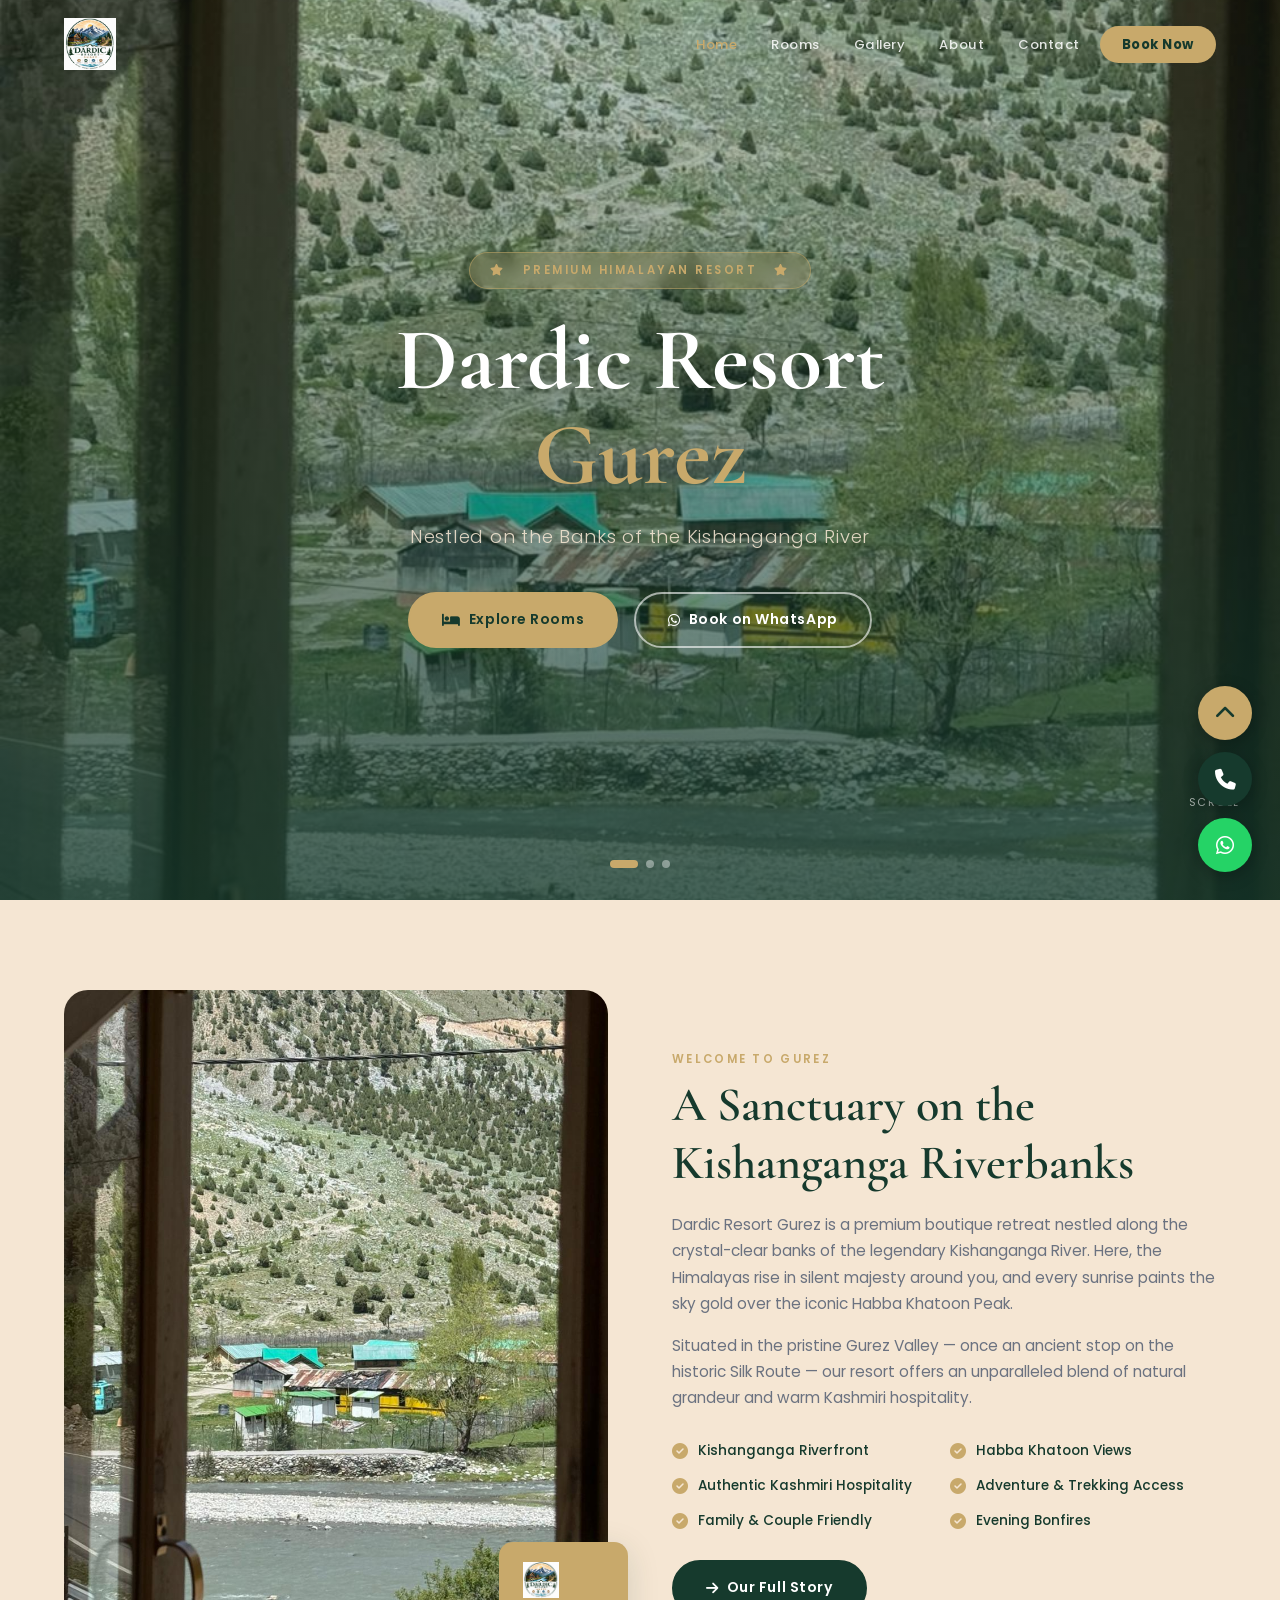
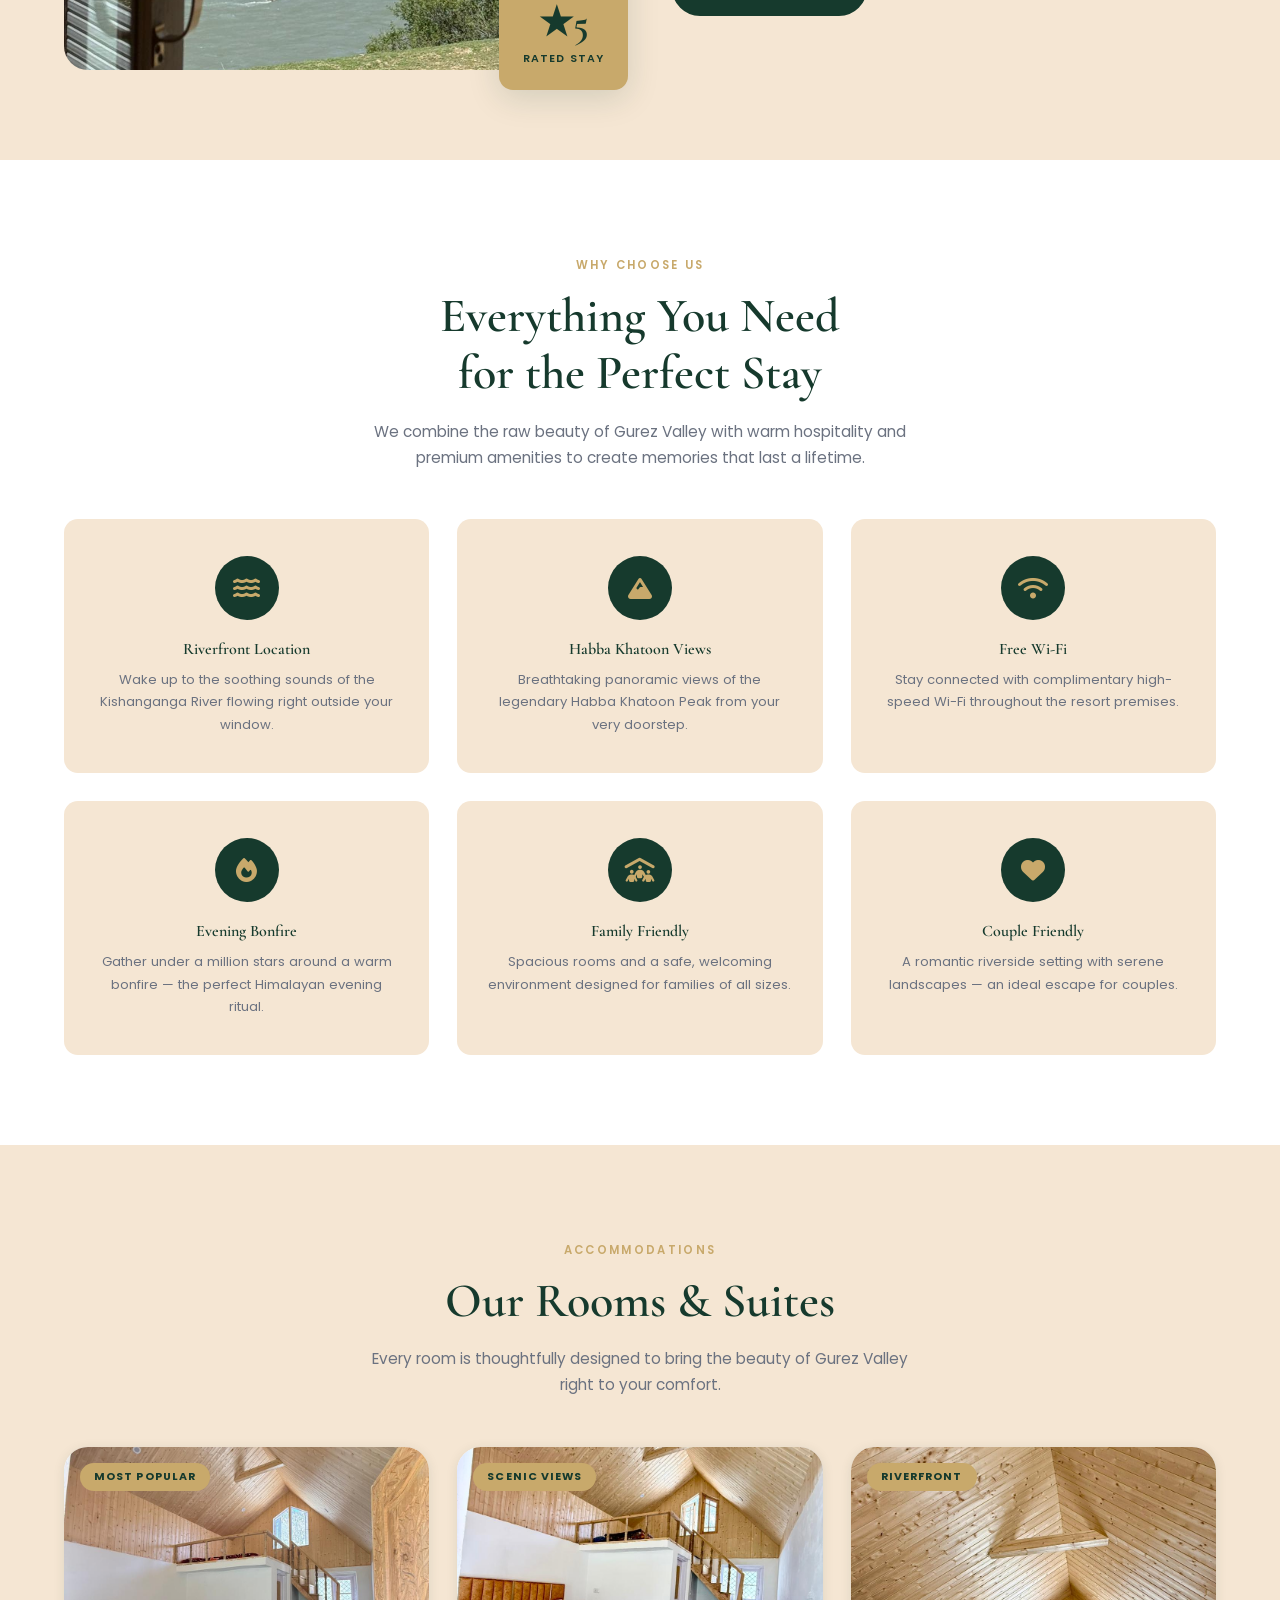
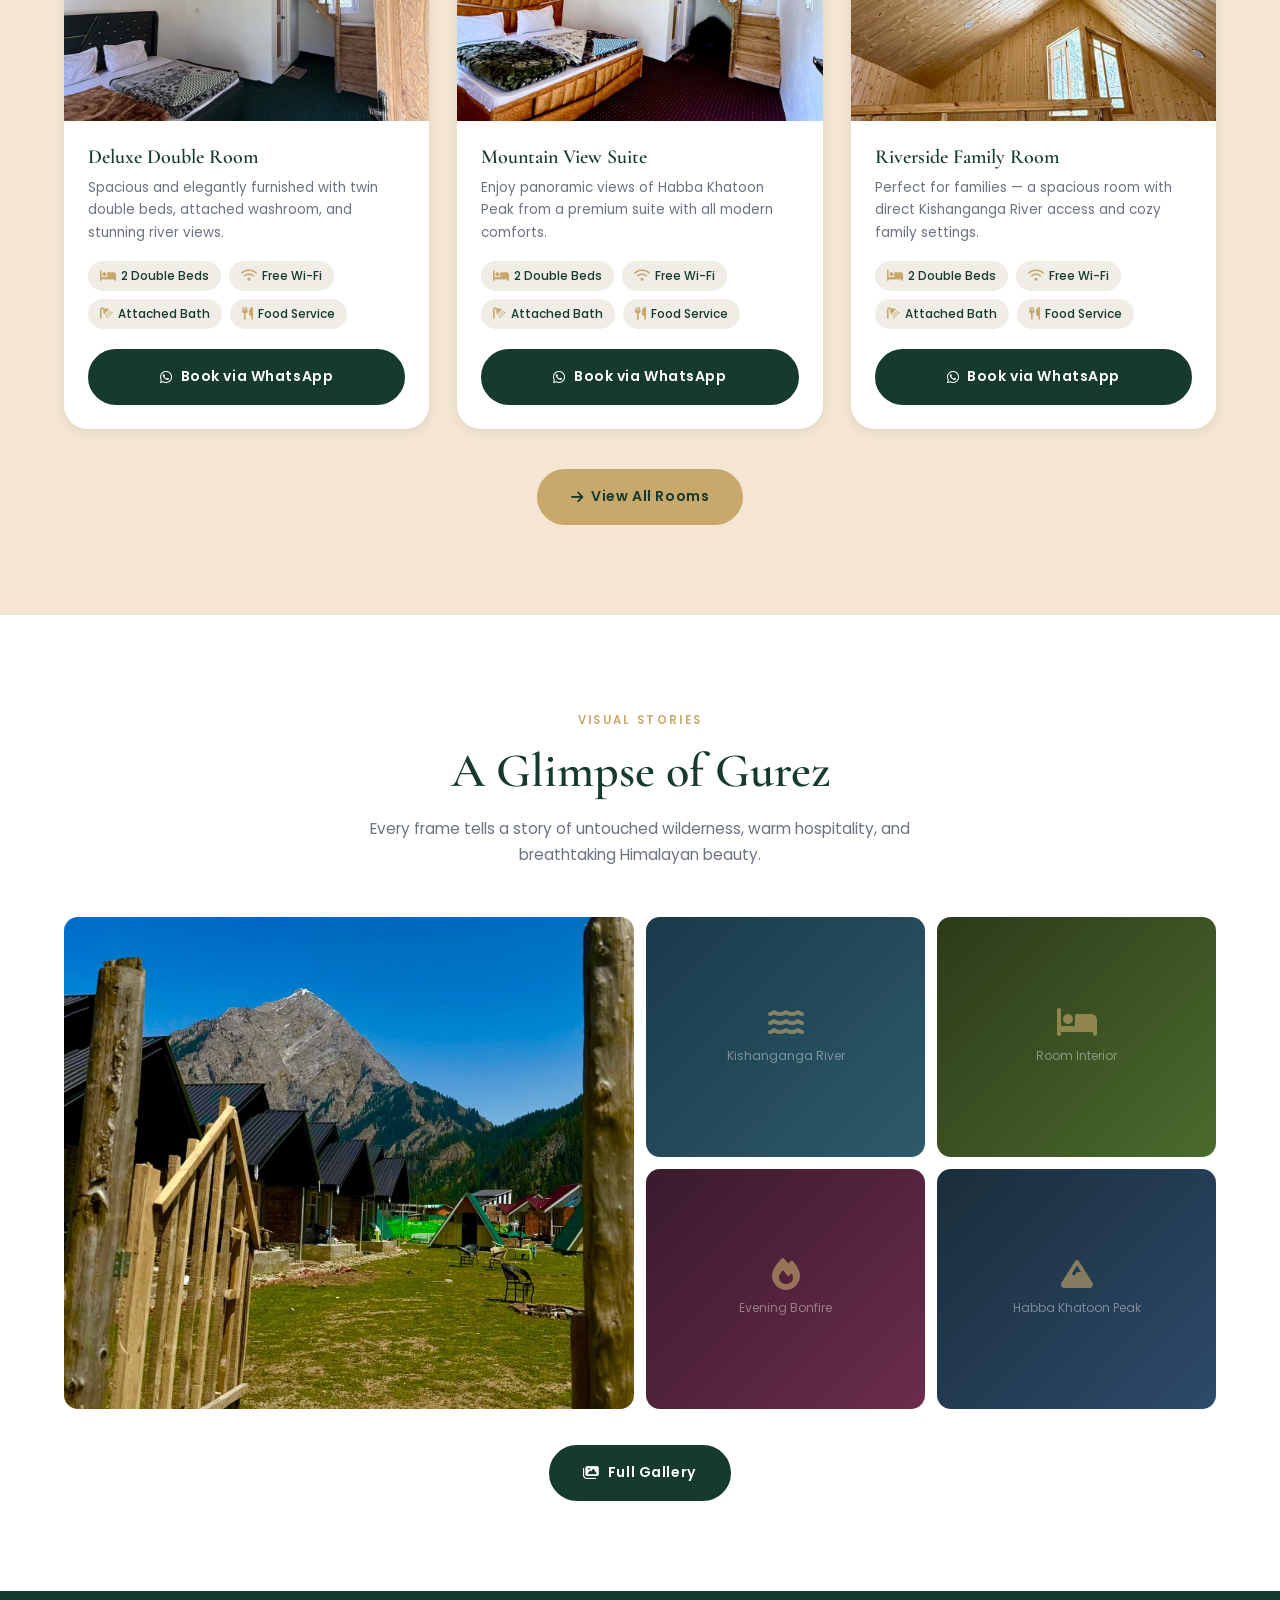
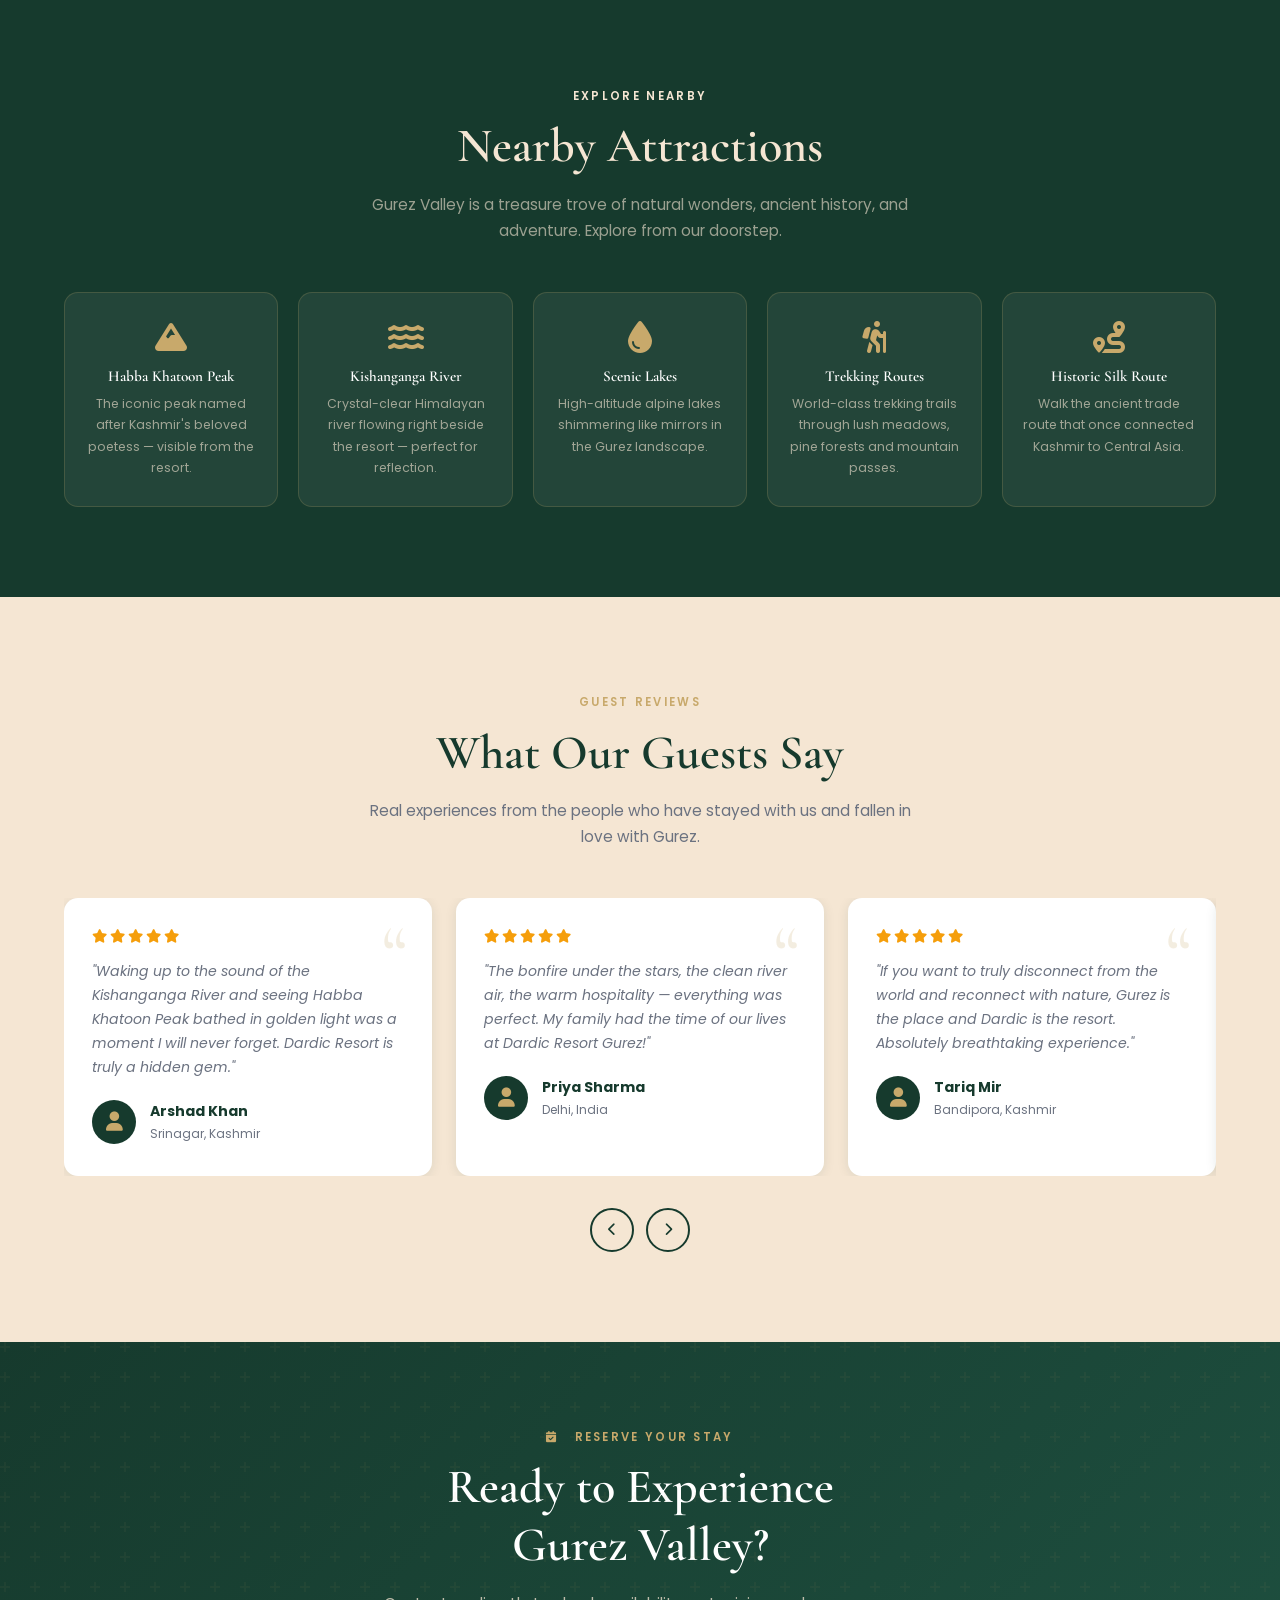
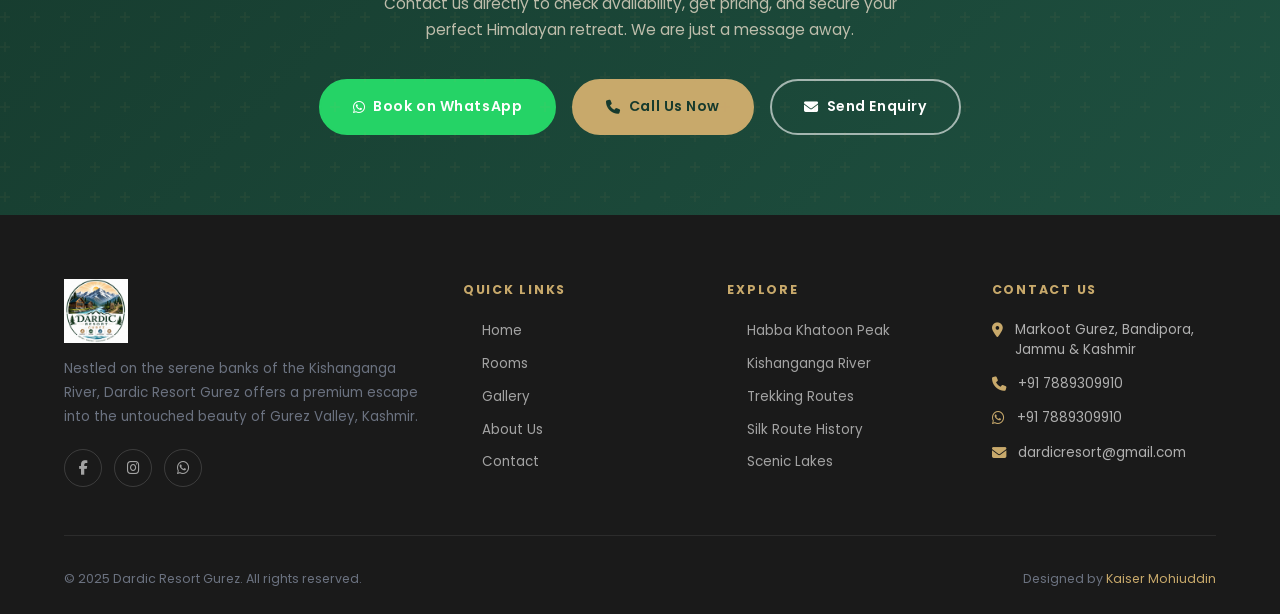
==== index.html @ 4287f657 "first commit" ====
<!DOCTYPE html>
<html lang="en">

<head>
  <meta charset="UTF-8" />
  <meta name="viewport" content="width=device-width, initial-scale=1.0" />

  <!-- SEO -->
  <title>Dardic Resort Gurez — Nestled on the Banks of the Kishanganga River</title>
  <meta name="description"
    content="Dardic Resort Gurez offers premium riverside stays on the banks of the Kishanganga River. Experience the breathtaking Habba Khatoon Peak, peace, adventure, and luxury in Gurez Valley, Kashmir." />
  <meta name="keywords"
    content="Dardic Resort Gurez, Gurez Valley Resort, Kishanganga River Resort, Habba Khatoon Stay, Best Resort in Gurez, Kashmir Resort, Gurez tourism" />
  <meta name="author" content="Dardic Resort Gurez" />
  <meta property="og:title" content="Dardic Resort Gurez — Kishanganga Riverside Luxury" />
  <meta property="og:description"
    content="Stay on the serene banks of the Kishanganga River with views of Habba Khatoon Peak." />
  <meta property="og:type" content="website" />

  <link rel="icon" type="image/jpeg" href="images/logo.jpeg" />
  <link rel="apple-touch-icon" href="images/logo.jpeg" />

  <!-- Fonts -->
  <link rel="preconnect" href="https://fonts.googleapis.com" />
  <link rel="preconnect" href="https://fonts.gstatic.com" crossorigin />
  <link
    href="https://fonts.googleapis.com/css2?family=Cormorant+Garamond:wght@400;500;600;700&family=Poppins:wght@300;400;500;600;700&display=swap"
    rel="stylesheet" />

  <!-- Icons -->
  <link rel="stylesheet" href="https://cdnjs.cloudflare.com/ajax/libs/font-awesome/6.5.1/css/all.min.css" />

  <!-- AOS -->
  <link rel="stylesheet" href="https://cdnjs.cloudflare.com/ajax/libs/aos/2.3.4/aos.css" />

  <!-- Styles -->
  <link rel="stylesheet" href="css/style.css" />
</head>

<body>

  <!-- ═══════════ NAVBAR ═══════════ -->
  <nav class="navbar" id="navbar">
    <div class="container nav-inner">
      <a href="index.html" class="nav-logo">
        <img src="images/logo.jpeg" alt="Dardic Resort Gurez" style="height:52px; width:auto; object-fit:contain;" />
      </a>

      <button class="hamburger" id="hamburger" aria-label="Toggle menu">
        <span></span><span></span><span></span>
      </button>

      <ul class="nav-links" id="nav-links">
        <li><a href="index.html" class="active">Home</a></li>
        <li><a href="rooms.html">Rooms</a></li>
        <li><a href="gallery.html">Gallery</a></li>
        <li><a href="about.html">About</a></li>
        <li><a href="contact.html">Contact</a></li>
        <li><a
            href="https://wa.me/917889309910?text=Hello%2C%20I%20would%20like%20to%20book%20a%20room%20at%20Dardic%20Resort%20Gurez"
            target="_blank" rel="noopener" class="btn-book">Book Now</a></li>
      </ul>
    </div>
  </nav>


  <!-- ═══════════ HERO SLIDER ═══════════ -->
  <section class="hero" id="hero">
    <div class="hero-slides">

      <div class="hero-slide slide-1 active">
        <div class="hero-slide-bg"></div>
        <div class="hero-overlay"></div>
        <div class="hero-content" data-aos="fade-up" data-aos-delay="200">
          <div class="hero-badge"><i class="fa-solid fa-star"></i> &nbsp; Premium Himalayan Resort &nbsp; <i
              class="fa-solid fa-star"></i></div>
          <h1 class="hero-title">Dardic Resort<br /><span>Gurez</span></h1>
          <p class="hero-tagline">Nestled on the Banks of the Kishanganga River</p>
          <div class="hero-btns">
            <a href="rooms.html" class="btn btn-primary"><i class="fa-solid fa-bed"></i> Explore Rooms</a>
            <a href="https://wa.me/917889309910?text=Hello%2C%20I%20would%20like%20to%20book%20at%20Dardic%20Resort%20Gurez"
              target="_blank" rel="noopener" class="btn btn-outline"><i class="fa-brands fa-whatsapp"></i> Book on
              WhatsApp</a>
          </div>
        </div>
      </div>

      <div class="hero-slide slide-2">
        <div class="hero-slide-bg"></div>
        <div class="hero-overlay"></div>
        <div class="hero-content">
          <div class="hero-badge"><i class="fa-solid fa-mountain"></i> &nbsp; Habba Khatoon Peak Views</div>
          <h1 class="hero-title">Wake Up to<br /><span>Breathtaking</span> Sunrises</h1>
          <p class="hero-tagline">Experience the majestic sunrise over Habba Khatoon Peak every morning</p>
          <div class="hero-btns">
            <a href="gallery.html" class="btn btn-primary"><i class="fa-solid fa-images"></i> View Gallery</a>
            <a href="contact.html" class="btn btn-outline"><i class="fa-solid fa-phone"></i> Contact Us</a>
          </div>
        </div>
      </div>

      <div class="hero-slide slide-3">
        <div class="hero-slide-bg"></div>
        <div class="hero-overlay"></div>
        <div class="hero-content">
          <div class="hero-badge"><i class="fa-solid fa-fire"></i> &nbsp; Bonfire · Peace · Adventure</div>
          <h1 class="hero-title">Your Perfect<br /><span>Himalayan</span> Escape</h1>
          <p class="hero-tagline">Peace, comfort and adventure on the Silk Route of the Himalayas</p>
          <div class="hero-btns">
            <a href="about.html" class="btn btn-primary"><i class="fa-solid fa-circle-info"></i> Our Story</a>
            <a href="https://wa.me/917889309910" target="_blank" rel="noopener" class="btn btn-outline"><i
                class="fa-brands fa-whatsapp"></i> Book Now</a>
          </div>
        </div>
      </div>

    </div><!-- /hero-slides -->

    <!-- Dots -->
    <div class="hero-dots">
      <button class="hero-dot active" aria-label="Slide 1"></button>
      <button class="hero-dot" aria-label="Slide 2"></button>
      <button class="hero-dot" aria-label="Slide 3"></button>
    </div>

    <!-- Scroll indicator -->
    <div class="hero-scroll">Scroll</div>
  </section>


  <!-- ═══════════ ABOUT PREVIEW ═══════════ -->
  <section class="about-preview section">
    <div class="container">
      <div class="about-grid">

        <div class="about-img-wrap" data-aos="fade-right">
          <div class="about-img-main">
            <img src="images/kishanganga_view_from_window.jpeg" alt="Kishanganga River View" loading="lazy" />
          </div>
          <div class="about-img-badge">
            <img src="images/logo.jpeg" alt="Logo" style="height:36px;width:auto;margin-bottom:6px;" />
            <span class="num">★5</span>
            <span class="lbl">Rated Stay</span>
          </div>
        </div>

        <div class="about-content" data-aos="fade-left" data-aos-delay="100">
          <span class="section-label">Welcome to Gurez</span>
          <h2>A Sanctuary on the<br />Kishanganga Riverbanks</h2>
          <p>Dardic Resort Gurez is a premium boutique retreat nestled along the crystal-clear banks of the legendary
            Kishanganga River. Here, the Himalayas rise in silent majesty around you, and every sunrise paints the sky
            gold over the iconic Habba Khatoon Peak.</p>
          <p>Situated in the pristine Gurez Valley — once an ancient stop on the historic Silk Route — our resort offers
            an unparalleled blend of natural grandeur and warm Kashmiri hospitality.</p>

          <div class="about-features">
            <div class="about-feature"><i class="fa-solid fa-check-circle"></i> Kishanganga Riverfront</div>
            <div class="about-feature"><i class="fa-solid fa-check-circle"></i> Habba Khatoon Views</div>
            <div class="about-feature"><i class="fa-solid fa-check-circle"></i> Authentic Kashmiri Hospitality</div>
            <div class="about-feature"><i class="fa-solid fa-check-circle"></i> Adventure & Trekking Access</div>
            <div class="about-feature"><i class="fa-solid fa-check-circle"></i> Family & Couple Friendly</div>
            <div class="about-feature"><i class="fa-solid fa-check-circle"></i> Evening Bonfires</div>
          </div>

          <a href="about.html" class="btn btn-forest"><i class="fa-solid fa-arrow-right"></i> Our Full Story</a>
        </div>

      </div>
    </div>
  </section>


  <!-- ═══════════ WHY CHOOSE US ═══════════ -->
  <section class="why-us section">
    <div class="container">
      <div class="text-center" data-aos="fade-up">
        <span class="section-label">Why Choose Us</span>
        <h2 class="section-title">Everything You Need<br />for the Perfect Stay</h2>
        <p class="section-sub">We combine the raw beauty of Gurez Valley with warm hospitality and premium amenities to
          create memories that last a lifetime.</p>
      </div>

      <div class="features-grid">

        <div class="feature-card" data-aos="fade-up" data-aos-delay="0">
          <div class="feature-icon"><i class="fa-solid fa-water"></i></div>
          <h4>Riverfront Location</h4>
          <p>Wake up to the soothing sounds of the Kishanganga River flowing right outside your window.</p>
        </div>

        <div class="feature-card" data-aos="fade-up" data-aos-delay="80">
          <div class="feature-icon"><i class="fa-solid fa-mountain"></i></div>
          <h4>Habba Khatoon Views</h4>
          <p>Breathtaking panoramic views of the legendary Habba Khatoon Peak from your very doorstep.</p>
        </div>

        <div class="feature-card" data-aos="fade-up" data-aos-delay="160">
          <div class="feature-icon"><i class="fa-solid fa-wifi"></i></div>
          <h4>Free Wi-Fi</h4>
          <p>Stay connected with complimentary high-speed Wi-Fi throughout the resort premises.</p>
        </div>

        <div class="feature-card" data-aos="fade-up" data-aos-delay="240">
          <div class="feature-icon"><i class="fa-solid fa-fire"></i></div>
          <h4>Evening Bonfire</h4>
          <p>Gather under a million stars around a warm bonfire — the perfect Himalayan evening ritual.</p>
        </div>

        <div class="feature-card" data-aos="fade-up" data-aos-delay="320">
          <div class="feature-icon"><i class="fa-solid fa-people-roof"></i></div>
          <h4>Family Friendly</h4>
          <p>Spacious rooms and a safe, welcoming environment designed for families of all sizes.</p>
        </div>

        <div class="feature-card" data-aos="fade-up" data-aos-delay="400">
          <div class="feature-icon"><i class="fa-solid fa-heart"></i></div>
          <h4>Couple Friendly</h4>
          <p>A romantic riverside setting with serene landscapes — an ideal escape for couples.</p>
        </div>

      </div>
    </div>
  </section>


  <!-- ═══════════ FEATURED ROOMS ═══════════ -->
  <section class="rooms-preview section">
    <div class="container">
      <div class="text-center" data-aos="fade-up">
        <span class="section-label">Accommodations</span>
        <h2 class="section-title">Our Rooms &amp; Suites</h2>
        <p class="section-sub">Every room is thoughtfully designed to bring the beauty of Gurez Valley right to your
          comfort.</p>
      </div>

      <div class="rooms-grid">

        <div class="room-card" data-aos="fade-up" data-aos-delay="0">
          <div class="room-img">
            <img src="images/hut_inside_1.jpeg" alt="Deluxe Double Room" loading="lazy" />
            <span class="room-badge">Most Popular</span>
          </div>
          <div class="room-body">
            <h3>Deluxe Double Room</h3>
            <p>Spacious and elegantly furnished with twin double beds, attached washroom, and stunning river views.</p>
            <div class="room-amenities">
              <span class="amenity-tag"><i class="fa-solid fa-bed"></i> 2 Double Beds</span>
              <span class="amenity-tag"><i class="fa-solid fa-wifi"></i> Free Wi-Fi</span>
              <span class="amenity-tag"><i class="fa-solid fa-shower"></i> Attached Bath</span>
              <span class="amenity-tag"><i class="fa-solid fa-utensils"></i> Food Service</span>
            </div>
            <a href="https://wa.me/917889309910?text=I%20am%20interested%20in%20the%20Deluxe%20Double%20Room%20at%20Dardic%20Resort%20Gurez"
              target="_blank" rel="noopener" class="btn btn-forest" style="width:100%;justify-content:center;"><i
                class="fa-brands fa-whatsapp"></i> Book via WhatsApp</a>
          </div>
        </div>

        <div class="room-card" data-aos="fade-up" data-aos-delay="100">
          <div class="room-img">
            <img src="images/hut_inside_2.jpeg" alt="Mountain View Suite" loading="lazy" />
            <span class="room-badge">Scenic Views</span>
          </div>
          <div class="room-body">
            <h3>Mountain View Suite</h3>
            <p>Enjoy panoramic views of Habba Khatoon Peak from a premium suite with all modern comforts.</p>
            <div class="room-amenities">
              <span class="amenity-tag"><i class="fa-solid fa-bed"></i> 2 Double Beds</span>
              <span class="amenity-tag"><i class="fa-solid fa-wifi"></i> Free Wi-Fi</span>
              <span class="amenity-tag"><i class="fa-solid fa-shower"></i> Attached Bath</span>
              <span class="amenity-tag"><i class="fa-solid fa-utensils"></i> Food Service</span>
            </div>
            <a href="https://wa.me/917889309910?text=I%20am%20interested%20in%20the%20Mountain%20View%20Suite%20at%20Dardic%20Resort%20Gurez"
              target="_blank" rel="noopener" class="btn btn-forest" style="width:100%;justify-content:center;"><i
                class="fa-brands fa-whatsapp"></i> Book via WhatsApp</a>
          </div>
        </div>

        <div class="room-card" data-aos="fade-up" data-aos-delay="200">
          <div class="room-img">
            <img src="images/hut_inside_3.jpeg" alt="Riverside Family Room" loading="lazy" />
            <span class="room-badge">Riverfront</span>
          </div>
          <div class="room-body">
            <h3>Riverside Family Room</h3>
            <p>Perfect for families — a spacious room with direct Kishanganga River access and cozy family settings.</p>
            <div class="room-amenities">
              <span class="amenity-tag"><i class="fa-solid fa-bed"></i> 2 Double Beds</span>
              <span class="amenity-tag"><i class="fa-solid fa-wifi"></i> Free Wi-Fi</span>
              <span class="amenity-tag"><i class="fa-solid fa-shower"></i> Attached Bath</span>
              <span class="amenity-tag"><i class="fa-solid fa-utensils"></i> Food Service</span>
            </div>
            <a href="https://wa.me/917889309910?text=I%20am%20interested%20in%20the%20Riverside%20Family%20Room%20at%20Dardic%20Resort%20Gurez"
              target="_blank" rel="noopener" class="btn btn-forest" style="width:100%;justify-content:center;"><i
                class="fa-brands fa-whatsapp"></i> Book via WhatsApp</a>
          </div>
        </div>

      </div>

      <div class="text-center" style="margin-top:40px;" data-aos="fade-up">
        <a href="rooms.html" class="btn btn-primary"><i class="fa-solid fa-arrow-right"></i> View All Rooms</a>
      </div>
    </div>
  </section>


  <!-- ═══════════ GALLERY PREVIEW ═══════════ -->
  <section class="gallery-preview section">
    <div class="container">
      <div class="text-center" data-aos="fade-up">
        <span class="section-label">Visual Stories</span>
        <h2 class="section-title">A Glimpse of Gurez</h2>
        <p class="section-sub">Every frame tells a story of untouched wilderness, warm hospitality, and breathtaking
          Himalayan beauty.</p>
      </div>

      <div class="gallery-grid" data-aos="fade-up" data-aos-delay="100">

        <div class="gallery-item">
          <img src="images/view_outside_huts.jpeg" alt="Resort Exterior" loading="lazy" />
          <div class="gallery-overlay"><i class="fa-solid fa-magnifying-glass-plus"></i></div>
        </div>

        <div class="gallery-item" style="background:linear-gradient(135deg,#1a3a4a,#2d5a6b);">
          <div class="gallery-placeholder"><i class="fa-solid fa-water"></i><span>Kishanganga River</span></div>
          <div class="gallery-overlay"><i class="fa-solid fa-magnifying-glass-plus"></i></div>
        </div>

        <div class="gallery-item" style="background:linear-gradient(135deg,#2d3a1a,#4a6b2d);">
          <div class="gallery-placeholder"><i class="fa-solid fa-bed"></i><span>Room Interior</span></div>
          <div class="gallery-overlay"><i class="fa-solid fa-magnifying-glass-plus"></i></div>
        </div>

        <div class="gallery-item" style="background:linear-gradient(135deg,#3a1a2d,#6b2d4a);">
          <div class="gallery-placeholder"><i class="fa-solid fa-fire"></i><span>Evening Bonfire</span></div>
          <div class="gallery-overlay"><i class="fa-solid fa-magnifying-glass-plus"></i></div>
        </div>

        <div class="gallery-item" style="background:linear-gradient(135deg,#1a2d3a,#2d4a6b);">
          <div class="gallery-placeholder"><i class="fa-solid fa-mountain"></i><span>Habba Khatoon Peak</span></div>
          <div class="gallery-overlay"><i class="fa-solid fa-magnifying-glass-plus"></i></div>
        </div>

      </div>

      <div class="text-center" style="margin-top:36px;" data-aos="fade-up">
        <a href="gallery.html" class="btn btn-forest"><i class="fa-solid fa-images"></i> Full Gallery</a>
      </div>
    </div>
  </section>


  <!-- ═══════════ NEARBY ATTRACTIONS ═══════════ -->
  <section class="attractions section">
    <div class="container">
      <div class="text-center" data-aos="fade-up">
        <span class="section-label">Explore Nearby</span>
        <h2 class="section-title">Nearby Attractions</h2>
        <p class="section-sub">Gurez Valley is a treasure trove of natural wonders, ancient history, and adventure.
          Explore from our doorstep.</p>
      </div>

      <div class="attractions-grid">

        <div class="attraction-card" data-aos="fade-up" data-aos-delay="0">
          <i class="fa-solid fa-mountain"></i>
          <h4>Habba Khatoon Peak</h4>
          <p>The iconic peak named after Kashmir's beloved poetess — visible from the resort.</p>
        </div>

        <div class="attraction-card" data-aos="fade-up" data-aos-delay="80">
          <i class="fa-solid fa-water"></i>
          <h4>Kishanganga River</h4>
          <p>Crystal-clear Himalayan river flowing right beside the resort — perfect for reflection.</p>
        </div>

        <div class="attraction-card" data-aos="fade-up" data-aos-delay="160">
          <i class="fa-solid fa-droplet"></i>
          <h4>Scenic Lakes</h4>
          <p>High-altitude alpine lakes shimmering like mirrors in the Gurez landscape.</p>
        </div>

        <div class="attraction-card" data-aos="fade-up" data-aos-delay="240">
          <i class="fa-solid fa-person-hiking"></i>
          <h4>Trekking Routes</h4>
          <p>World-class trekking trails through lush meadows, pine forests and mountain passes.</p>
        </div>

        <div class="attraction-card" data-aos="fade-up" data-aos-delay="320">
          <i class="fa-solid fa-route"></i>
          <h4>Historic Silk Route</h4>
          <p>Walk the ancient trade route that once connected Kashmir to Central Asia.</p>
        </div>

      </div>
    </div>
  </section>


  <!-- ═══════════ TESTIMONIALS ═══════════ -->
  <section class="testimonials section">
    <div class="container">
      <div class="text-center" data-aos="fade-up">
        <span class="section-label">Guest Reviews</span>
        <h2 class="section-title">What Our Guests Say</h2>
        <p class="section-sub">Real experiences from the people who have stayed with us and fallen in love with Gurez.
        </p>
      </div>

      <div class="testimonials-slider" data-aos="fade-up" data-aos-delay="100">
        <div class="testimonials-track">

          <!-- Slide 1 -->
          <div class="testimonial-slide">
            <div class="testimonial-card">
              <div class="testimonial-stars">
                <i class="fa-solid fa-star"></i><i class="fa-solid fa-star"></i><i class="fa-solid fa-star"></i><i
                  class="fa-solid fa-star"></i><i class="fa-solid fa-star"></i>
              </div>
              <p>"Waking up to the sound of the Kishanganga River and seeing Habba Khatoon Peak bathed in golden light
                was a moment I will never forget. Dardic Resort is truly a hidden gem."</p>
              <div class="testimonial-author">
                <div class="author-avatar"><i class="fa-solid fa-user"></i></div>
                <div class="author-info">
                  <div class="name">Arshad Khan</div>
                  <div class="location">Srinagar, Kashmir</div>
                </div>
              </div>
            </div>

            <div class="testimonial-card">
              <div class="testimonial-stars">
                <i class="fa-solid fa-star"></i><i class="fa-solid fa-star"></i><i class="fa-solid fa-star"></i><i
                  class="fa-solid fa-star"></i><i class="fa-solid fa-star"></i>
              </div>
              <p>"The bonfire under the stars, the clean river air, the warm hospitality — everything was perfect. My
                family had the time of our lives at Dardic Resort Gurez!"</p>
              <div class="testimonial-author">
                <div class="author-avatar"><i class="fa-solid fa-user"></i></div>
                <div class="author-info">
                  <div class="name">Priya Sharma</div>
                  <div class="location">Delhi, India</div>
                </div>
              </div>
            </div>

            <div class="testimonial-card">
              <div class="testimonial-stars">
                <i class="fa-solid fa-star"></i><i class="fa-solid fa-star"></i><i class="fa-solid fa-star"></i><i
                  class="fa-solid fa-star"></i><i class="fa-solid fa-star"></i>
              </div>
              <p>"If you want to truly disconnect from the world and reconnect with nature, Gurez is the place and
                Dardic is the resort. Absolutely breathtaking experience."</p>
              <div class="testimonial-author">
                <div class="author-avatar"><i class="fa-solid fa-user"></i></div>
                <div class="author-info">
                  <div class="name">Tariq Mir</div>
                  <div class="location">Bandipora, Kashmir</div>
                </div>
              </div>
            </div>
          </div><!-- /slide 1 -->

          <!-- Slide 2 -->
          <div class="testimonial-slide">
            <div class="testimonial-card">
              <div class="testimonial-stars">
                <i class="fa-solid fa-star"></i><i class="fa-solid fa-star"></i><i class="fa-solid fa-star"></i><i
                  class="fa-solid fa-star"></i><i class="fa-solid fa-star"></i>
              </div>
              <p>"The rooms were spotless, the food was delicious, and the staff were incredibly warm and helpful. I
                highly recommend Dardic Resort to everyone visiting Gurez Valley."</p>
              <div class="testimonial-author">
                <div class="author-avatar"><i class="fa-solid fa-user"></i></div>
                <div class="author-info">
                  <div class="name">Samina Bhat</div>
                  <div class="location">Sopore, Kashmir</div>
                </div>
              </div>
            </div>

            <div class="testimonial-card">
              <div class="testimonial-stars">
                <i class="fa-solid fa-star"></i><i class="fa-solid fa-star"></i><i class="fa-solid fa-star"></i><i
                  class="fa-solid fa-star"></i><i class="fa-solid fa-star"></i>
              </div>
              <p>"My honeymoon at Dardic Resort was nothing short of magical. The romantic setting by the river, the
                mountain views, the peace — it was everything we dreamed of."</p>
              <div class="testimonial-author">
                <div class="author-avatar"><i class="fa-solid fa-user"></i></div>
                <div class="author-info">
                  <div class="name">Rahul &amp; Nisha</div>
                  <div class="location">Chandigarh, Punjab</div>
                </div>
              </div>
            </div>

            <div class="testimonial-card">
              <div class="testimonial-stars">
                <i class="fa-solid fa-star"></i><i class="fa-solid fa-star"></i><i class="fa-solid fa-star"></i><i
                  class="fa-solid fa-star"></i><i class="fa-solid fa-star"></i>
              </div>
              <p>"An absolutely surreal experience. Gurez is one of the last true pristine valleys in Kashmir, and
                Dardic Resort makes your stay there truly unforgettable."</p>
              <div class="testimonial-author">
                <div class="author-avatar"><i class="fa-solid fa-user"></i></div>
                <div class="author-info">
                  <div class="name">Javid Lone</div>
                  <div class="location">Baramulla, Kashmir</div>
                </div>
              </div>
            </div>
          </div><!-- /slide 2 -->

        </div><!-- /track -->
      </div>

      <div class="testimonials-nav" data-aos="fade-up">
        <button class="t-nav-btn t-prev" aria-label="Previous"><i class="fa-solid fa-chevron-left"></i></button>
        <button class="t-nav-btn t-next" aria-label="Next"><i class="fa-solid fa-chevron-right"></i></button>
      </div>
    </div>
  </section>


  <!-- ═══════════ CTA BANNER ═══════════ -->
  <section class="cta-banner">
    <div class="container" data-aos="fade-up">
      <span class="section-label"><i class="fa-solid fa-calendar-check"></i> &nbsp; Reserve Your Stay</span>
      <h2>Ready to Experience<br />Gurez Valley?</h2>
      <p>Contact us directly to check availability, get pricing, and secure your perfect Himalayan retreat. We are just
        a message away.</p>
      <div class="cta-btns">
        <a href="https://wa.me/917889309910?text=Hello%2C%20I%20would%20like%20to%20book%20at%20Dardic%20Resort%20Gurez"
          target="_blank" rel="noopener" class="btn btn-wa"><i class="fa-brands fa-whatsapp"></i> Book on WhatsApp</a>
        <a href="tel:+917889309910" class="btn btn-primary"><i class="fa-solid fa-phone"></i> Call Us Now</a>
        <a href="contact.html" class="btn btn-outline"><i class="fa-solid fa-envelope"></i> Send Enquiry</a>
      </div>
    </div>
  </section>


  <!-- ═══════════ FOOTER ═══════════ -->
  <footer class="footer">
    <div class="container">
      <div class="footer-grid">

        <div class="footer-brand">
          <img src="images/logo.jpeg" alt="Dardic Resort Gurez"
            style="height:64px; width:auto; object-fit:contain; margin-bottom:14px;" />
          <p>Nestled on the serene banks of the Kishanganga River, Dardic Resort Gurez offers a premium escape into the
            untouched beauty of Gurez Valley, Kashmir.</p>
          <div class="footer-socials">
            <a href="https://www.facebook.com/share/1GrpZMFwcp/" class="social-link" aria-label="Facebook"><i
                class="fa-brands fa-facebook-f"></i></a>
            <a href="https://www.instagram.com/dardic_resort?igsh=MWg5M3JqOHR1b3YxeA==" class="social-link"
              aria-label="Instagram"><i class="fa-brands fa-instagram"></i></a>
            <a href="https://wa.me/917889309910" target="_blank" rel="noopener" class="social-link"
              aria-label="WhatsApp"><i class="fa-brands fa-whatsapp"></i></a>
          </div>
        </div>

        <div class="footer-col">
          <h5>Quick Links</h5>
          <ul class="footer-links">
            <li><a href="index.html">Home</a></li>
            <li><a href="rooms.html">Rooms</a></li>
            <li><a href="gallery.html">Gallery</a></li>
            <li><a href="about.html">About Us</a></li>
            <li><a href="contact.html">Contact</a></li>
          </ul>
        </div>

        <div class="footer-col">
          <h5>Explore</h5>
          <ul class="footer-links">
            <li><a href="#">Habba Khatoon Peak</a></li>
            <li><a href="#">Kishanganga River</a></li>
            <li><a href="#">Trekking Routes</a></li>
            <li><a href="#">Silk Route History</a></li>
            <li><a href="#">Scenic Lakes</a></li>
          </ul>
        </div>

        <div class="footer-col">
          <h5>Contact Us</h5>
          <div class="contact-item">
            <i class="fa-solid fa-location-dot"></i>
            <span>Markoot Gurez, Bandipora, Jammu &amp; Kashmir</span>
          </div>
          <div class="contact-item">
            <i class="fa-solid fa-phone"></i>
            <a href="tel:+917889309910">+91 7889309910</a>
          </div>
          <div class="contact-item">
            <i class="fa-brands fa-whatsapp"></i>
            <a href="https://wa.me/917889309910" target="_blank" rel="noopener">+91 7889309910</a>
          </div>
          <div class="contact-item">
            <i class="fa-solid fa-envelope"></i>
            <a href="mailto:dardicresort@gmail.com">dardicresort@gmail.com</a>
          </div>
        </div>

      </div>

      <div class="footer-bottom">
        <p>&copy; 2025 Dardic Resort Gurez. All rights reserved.</p>
        <p>Designed by <a href="https://kaisermohiuddin.me" target="_blank" rel="noopener noreferrer">Kaiser
            Mohiuddin</a></p>
      </div>
    </div>
  </footer>


  <!-- ═══════════ FLOATING BUTTONS ═══════════ -->
  <div class="float-btns">
    <div class="float-btn-wrap">
      <button class="float-btn float-top" aria-label="Back to top"><i class="fa-solid fa-chevron-up"></i></button>
      <span class="float-tooltip">Back to top</span>
    </div>
    <div class="float-btn-wrap">
      <a href="tel:+917889309910" class="float-btn float-call" aria-label="Call us"><i
          class="fa-solid fa-phone"></i></a>
      <span class="float-tooltip">Call Us</span>
    </div>
    <div class="float-btn-wrap">
      <a href="https://wa.me/917889309910?text=Hello%2C%20I%20would%20like%20to%20book%20at%20Dardic%20Resort%20Gurez"
        target="_blank" rel="noopener" class="float-btn float-wa" aria-label="WhatsApp"><i
          class="fa-brands fa-whatsapp"></i></a>
      <span class="float-tooltip">WhatsApp</span>
    </div>
  </div>


  <!-- ═══════════ LIGHTBOX ═══════════ -->
  <div class="lightbox" id="lightbox">
    <button class="lightbox-close" aria-label="Close lightbox"><i class="fa-solid fa-xmark"></i></button>
    <img class="lightbox-img" src="" alt="Gallery image" />
    <div class="lightbox-caption"></div>
  </div>


  <!-- Scripts -->
  <script src="https://cdnjs.cloudflare.com/ajax/libs/aos/2.3.4/aos.js"></script>
  <script>
    AOS.init({ duration: 700, once: true, offset: 60 });
  </script>
  <script src="js/script.js"></script>

</body>

</html>
---- css/style.css ----
/* ============================================================
   DARDIC RESORT GUREZ — Master Stylesheet
   Author: Kaiser Mohiuddin
   Version: 1.0
   ============================================================ */

/* ─── CSS VARIABLES ─────────────────────────────────────────── */
:root {
  --forest:    #163A2D;
  --forest-lt: #1e5040;
  --beige:     #F5E6D3;
  --beige-dk:  #e8d4bb;
  --gold:      #C8A96B;
  --gold-lt:   #dfc08a;
  --white:     #FFFFFF;
  --charcoal:  #1A1A1A;
  --gray:      #6b7280;
  --gray-lt:   #f0ece6;

  --font-head: 'Cormorant Garamond', serif;
  --font-body: 'Poppins', sans-serif;

  --shadow-sm:  0 2px 12px rgba(22,58,45,.10);
  --shadow-md:  0 8px 32px rgba(22,58,45,.15);
  --shadow-lg:  0 20px 60px rgba(22,58,45,.20);
  --radius:     14px;
  --radius-lg:  24px;
  --transition: .4s cubic-bezier(.4,0,.2,1);
}

/* ─── RESET & BASE ───────────────────────────────────────────── */
*, *::before, *::after { box-sizing: border-box; margin: 0; padding: 0; }

html { scroll-behavior: smooth; font-size: 16px; }

body {
  font-family: var(--font-body);
  background: var(--white);
  color: var(--charcoal);
  line-height: 1.7;
  overflow-x: hidden;
}

img { max-width: 100%; display: block; }
a  { text-decoration: none; color: inherit; }
ul { list-style: none; }

/* ─── SCROLLBAR ──────────────────────────────────────────────── */
::-webkit-scrollbar { width: 6px; }
::-webkit-scrollbar-track { background: var(--beige); }
::-webkit-scrollbar-thumb { background: var(--gold); border-radius: 4px; }

/* ─── TYPOGRAPHY ─────────────────────────────────────────────── */
h1,h2,h3,h4 {
  font-family: var(--font-head);
  font-weight: 600;
  line-height: 1.2;
  color: var(--forest);
}

h1 { font-size: clamp(2.4rem, 6vw, 5rem); }
h2 { font-size: clamp(1.8rem, 4vw, 3rem); }
h3 { font-size: clamp(1.3rem, 2.5vw, 1.8rem); }
h4 { font-size: 1.1rem; }

p  { color: var(--gray); font-size: .96rem; }

/* ─── UTILITY ────────────────────────────────────────────────── */
.container { max-width: 1200px; margin: 0 auto; padding: 0 24px; }
.section    { padding: 90px 0; }
.section-sm { padding: 60px 0; }

.section-label {
  display: inline-block;
  font-family: var(--font-body);
  font-size: .72rem;
  font-weight: 600;
  letter-spacing: .2em;
  text-transform: uppercase;
  color: var(--gold);
  margin-bottom: 12px;
}

.section-title {
  font-family: var(--font-head);
  color: var(--forest);
  margin-bottom: 16px;
}

.section-sub {
  max-width: 560px;
  margin: 0 auto 48px;
  color: var(--gray);
  text-align: center;
}

.text-center { text-align: center; }
.bg-forest   { background: var(--forest); }
.bg-beige    { background: var(--beige); }
.bg-gray-lt  { background: var(--gray-lt); }

/* ─── BUTTONS ────────────────────────────────────────────────── */
.btn {
  display: inline-flex;
  align-items: center;
  gap: 8px;
  padding: 14px 32px;
  border-radius: 50px;
  font-family: var(--font-body);
  font-size: .88rem;
  font-weight: 600;
  letter-spacing: .04em;
  cursor: pointer;
  border: 2px solid transparent;
  transition: var(--transition);
  white-space: nowrap;
}

.btn-primary {
  background: var(--gold);
  color: var(--forest);
  border-color: var(--gold);
}
.btn-primary:hover {
  background: var(--gold-lt);
  border-color: var(--gold-lt);
  transform: translateY(-2px);
  box-shadow: 0 8px 24px rgba(200,169,107,.35);
}

.btn-outline {
  background: transparent;
  color: var(--white);
  border-color: rgba(255,255,255,.6);
}
.btn-outline:hover {
  background: rgba(255,255,255,.12);
  border-color: var(--white);
}

.btn-forest {
  background: var(--forest);
  color: var(--white);
  border-color: var(--forest);
}
.btn-forest:hover {
  background: var(--forest-lt);
  transform: translateY(-2px);
  box-shadow: 0 8px 24px rgba(22,58,45,.3);
}

.btn-wa {
  background: #25D366;
  color: var(--white);
  border-color: #25D366;
}
.btn-wa:hover {
  background: #1da851;
  transform: translateY(-2px);
  box-shadow: 0 8px 24px rgba(37,211,102,.35);
}

/* ─── NAVBAR ─────────────────────────────────────────────────── */
.navbar {
  position: fixed;
  top: 0; left: 0; right: 0;
  z-index: 1000;
  padding: 18px 0;
  transition: var(--transition);
}

.navbar.scrolled {
  background: rgba(22,58,45,.96);
  backdrop-filter: blur(16px);
  -webkit-backdrop-filter: blur(16px);
  padding: 12px 0;
  box-shadow: 0 4px 24px rgba(0,0,0,.2);
}

.nav-inner {
  display: flex;
  align-items: center;
  justify-content: space-between;
}

.nav-logo {
  display: flex;
  flex-direction: column;
  line-height: 1;
}
.nav-logo .logo-main {
  font-family: var(--font-head);
  font-size: 1.4rem;
  font-weight: 700;
  color: var(--white);
  letter-spacing: .02em;
}
.nav-logo .logo-sub {
  font-size: .6rem;
  color: var(--gold);
  letter-spacing: .18em;
  text-transform: uppercase;
  margin-top: 2px;
}

.nav-links {
  display: flex;
  align-items: center;
  gap: 6px;
}

.nav-links a {
  color: rgba(255,255,255,.85);
  font-size: .82rem;
  font-weight: 500;
  letter-spacing: .04em;
  padding: 8px 14px;
  border-radius: 50px;
  transition: var(--transition);
  position: relative;
}
.nav-links a:hover,
.nav-links a.active {
  color: var(--gold);
}

.nav-links .btn-book {
  background: var(--gold);
  color: var(--forest);
  padding: 9px 22px;
  border-radius: 50px;
  font-weight: 700;
  font-size: .82rem;
}
.nav-links .btn-book:hover {
  background: var(--gold-lt);
  transform: translateY(-1px);
}

.hamburger {
  display: none;
  flex-direction: column;
  gap: 5px;
  cursor: pointer;
  padding: 8px;
  background: none;
  border: none;
  z-index: 1100;
}
.hamburger span {
  display: block;
  width: 24px;
  height: 2px;
  background: var(--white);
  border-radius: 2px;
  transition: var(--transition);
}
.hamburger.open span:nth-child(1) { transform: translateY(7px) rotate(45deg); }
.hamburger.open span:nth-child(2) { opacity: 0; }
.hamburger.open span:nth-child(3) { transform: translateY(-7px) rotate(-45deg); }

/* ─── HERO SLIDER ────────────────────────────────────────────── */
.hero {
  position: relative;
  height: 100vh;
  min-height: 600px;
  overflow: hidden;
}

.hero-slides {
  position: relative;
  width: 100%;
  height: 100%;
}

.hero-slide {
  position: absolute;
  inset: 0;
  opacity: 0;
  transition: opacity 1.2s ease;
  display: flex;
  align-items: center;
  justify-content: center;
}
.hero-slide.active { opacity: 1; }

.hero-slide-bg {
  position: absolute;
  inset: 0;
  background-size: cover;
  background-position: center;
  transform: scale(1.06);
  transition: transform 8s ease;
}
.hero-slide.active .hero-slide-bg { transform: scale(1); }

/* Slide background images via inline style in HTML */
.slide-1 .hero-slide-bg {
  background-image: url('../images/kishanganga_view_from_window.jpeg');
}
.slide-2 .hero-slide-bg {
  background-image: url('../images/kishanganga_view_from_window_c.jpeg');
}
.slide-3 .hero-slide-bg {
  background-image: url('../images/view_from_huts.jpeg');
}
.hero-overlay {
  position: absolute;
  inset: 0;
  background: linear-gradient(
    to bottom,
    rgba(22,58,45,.25) 0%,
    rgba(22,58,45,.55) 60%,
    rgba(22,58,45,.8) 100%
  );
}

.hero-content {
  position: relative;
  z-index: 2;
  text-align: center;
  padding: 0 24px;
  max-width: 800px;
}

.hero-badge {
  display: inline-block;
  background: rgba(200,169,107,.2);
  border: 1px solid rgba(200,169,107,.5);
  color: var(--gold);
  font-size: .72rem;
  font-weight: 600;
  letter-spacing: .22em;
  text-transform: uppercase;
  padding: 8px 20px;
  border-radius: 50px;
  margin-bottom: 24px;
  backdrop-filter: blur(8px);
}

.hero-title {
  font-family: var(--font-head);
  font-size: clamp(2.6rem, 7vw, 5.5rem);
  font-weight: 700;
  color: var(--white);
  line-height: 1.08;
  margin-bottom: 18px;
  text-shadow: 0 4px 24px rgba(0,0,0,.3);
}
.hero-title span { color: var(--gold); }

.hero-tagline {
  font-size: clamp(.95rem, 2vw, 1.15rem);
  color: rgba(245,230,211,.88);
  margin-bottom: 40px;
  font-weight: 300;
  letter-spacing: .04em;
}

.hero-btns {
  display: flex;
  gap: 16px;
  justify-content: center;
  flex-wrap: wrap;
}

/* Slider controls */
.hero-dots {
  position: absolute;
  bottom: 32px;
  left: 50%;
  transform: translateX(-50%);
  z-index: 3;
  display: flex;
  gap: 8px;
}
.hero-dot {
  width: 8px; height: 8px;
  border-radius: 50%;
  background: rgba(255,255,255,.4);
  cursor: pointer;
  transition: var(--transition);
  border: none;
}
.hero-dot.active { background: var(--gold); width: 28px; border-radius: 4px; }

.hero-scroll {
  position: absolute;
  bottom: 32px;
  right: 40px;
  z-index: 3;
  display: flex;
  flex-direction: column;
  align-items: center;
  gap: 8px;
  color: rgba(255,255,255,.6);
  font-size: .68rem;
  letter-spacing: .14em;
  text-transform: uppercase;
}
.hero-scroll::after {
  content: '';
  width: 1px;
  height: 48px;
  background: linear-gradient(to bottom, rgba(255,255,255,.5), transparent);
  animation: scrollLine 2s ease infinite;
}
@keyframes scrollLine {
  0%   { transform: scaleY(0); transform-origin: top; }
  50%  { transform: scaleY(1); transform-origin: top; }
  51%  { transform: scaleY(1); transform-origin: bottom; }
  100% { transform: scaleY(0); transform-origin: bottom; }
}

/* ─── ABOUT PREVIEW ──────────────────────────────────────────── */
.about-preview { background: var(--beige); }

.about-grid {
  display: grid;
  grid-template-columns: 1fr 1fr;
  gap: 64px;
  align-items: center;
}

.about-img-wrap {
  position: relative;
}
.about-img-main {
  border-radius: var(--radius-lg);
  overflow: hidden;
  aspect-ratio: 4/5;
  background: linear-gradient(135deg, var(--forest), var(--forest-lt));
}
.about-img-main img { width: 100%; height: 100%; object-fit: cover; }
.about-img-placeholder {
  width: 100%; height: 100%;
  display: flex;
  align-items: center;
  justify-content: center;
  flex-direction: column;
  gap: 12px;
  color: rgba(255,255,255,.5);
  font-size: .8rem;
  letter-spacing: .1em;
}
.about-img-placeholder i { font-size: 3rem; color: var(--gold); }

.about-img-badge {
  position: absolute;
  bottom: -20px;
  right: -20px;
  background: var(--gold);
  color: var(--forest);
  border-radius: var(--radius);
  padding: 20px 24px;
  text-align: center;
  box-shadow: var(--shadow-md);
}
.about-img-badge .num {
  font-family: var(--font-head);
  font-size: 2.4rem;
  font-weight: 700;
  line-height: 1;
  display: block;
}
.about-img-badge .lbl {
  font-size: .68rem;
  font-weight: 600;
  letter-spacing: .1em;
  text-transform: uppercase;
}

.about-content { padding: 20px 0; }
.about-content .section-label { margin-bottom: 8px; }
.about-content h2 { margin-bottom: 20px; }
.about-content p  { margin-bottom: 16px; }

.about-features {
  display: grid;
  grid-template-columns: 1fr 1fr;
  gap: 12px;
  margin: 28px 0;
}
.about-feature {
  display: flex;
  align-items: center;
  gap: 10px;
  font-size: .85rem;
  font-weight: 500;
  color: var(--forest);
}
.about-feature i { color: var(--gold); font-size: 1rem; }

/* ─── WHY CHOOSE US ──────────────────────────────────────────── */
.why-us { background: var(--white); }

.features-grid {
  display: grid;
  grid-template-columns: repeat(3, 1fr);
  gap: 28px;
}

.feature-card {
  background: var(--beige);
  border-radius: var(--radius);
  padding: 36px 28px;
  text-align: center;
  transition: var(--transition);
  border: 1px solid transparent;
  position: relative;
  overflow: hidden;
}
.feature-card::before {
  content: '';
  position: absolute;
  inset: 0;
  background: var(--forest);
  opacity: 0;
  transition: var(--transition);
  border-radius: var(--radius);
}
.feature-card:hover::before { opacity: 1; }
.feature-card:hover { transform: translateY(-6px); box-shadow: var(--shadow-lg); }

.feature-card > * { position: relative; z-index: 1; }

.feature-icon {
  width: 64px; height: 64px;
  background: var(--forest);
  border-radius: 50%;
  display: flex;
  align-items: center;
  justify-content: center;
  margin: 0 auto 20px;
  transition: var(--transition);
}
.feature-icon i { font-size: 1.5rem; color: var(--gold); }
.feature-card:hover .feature-icon { background: var(--gold); }
.feature-card:hover .feature-icon i { color: var(--forest); }

.feature-card h4 {
  color: var(--forest);
  margin-bottom: 10px;
  font-size: 1rem;
  transition: var(--transition);
}
.feature-card p {
  font-size: .82rem;
  transition: var(--transition);
}
.feature-card:hover h4,
.feature-card:hover p { color: rgba(255,255,255,.85); }

/* ─── ROOMS PREVIEW ──────────────────────────────────────────── */
.rooms-preview { background: var(--beige); }

.rooms-grid {
  display: grid;
  grid-template-columns: repeat(3, 1fr);
  gap: 28px;
}

.room-card {
  background: var(--white);
  border-radius: var(--radius-lg);
  overflow: hidden;
  box-shadow: var(--shadow-sm);
  transition: var(--transition);
}
.room-card:hover { transform: translateY(-8px); box-shadow: var(--shadow-lg); }

.room-img {
  position: relative;
  aspect-ratio: 4/3;
  overflow: hidden;
  background: linear-gradient(135deg, var(--forest), var(--forest-lt));
}
.room-img img { width: 100%; height: 100%; object-fit: cover; transition: transform .6s ease; }
.room-card:hover .room-img img { transform: scale(1.08); }

.room-img-placeholder {
  width: 100%; height: 100%;
  display: flex;
  align-items: center;
  justify-content: center;
  flex-direction: column;
  gap: 12px;
  color: rgba(255,255,255,.5);
}
.room-img-placeholder i { font-size: 3.5rem; color: var(--gold); }
.room-img-placeholder span { font-size: .78rem; letter-spacing: .1em; text-transform: uppercase; }

.room-badge {
  position: absolute;
  top: 16px; left: 16px;
  background: var(--gold);
  color: var(--forest);
  font-size: .68rem;
  font-weight: 700;
  letter-spacing: .1em;
  text-transform: uppercase;
  padding: 5px 14px;
  border-radius: 50px;
}

.room-body { padding: 24px; }
.room-body h3 { font-size: 1.25rem; margin-bottom: 8px; }
.room-body p  { font-size: .84rem; margin-bottom: 16px; }

.room-amenities {
  display: flex;
  flex-wrap: wrap;
  gap: 8px;
  margin-bottom: 20px;
}
.amenity-tag {
  display: flex;
  align-items: center;
  gap: 5px;
  background: var(--gray-lt);
  border-radius: 50px;
  padding: 5px 12px;
  font-size: .74rem;
  color: var(--forest);
  font-weight: 500;
}
.amenity-tag i { color: var(--gold); font-size: .8rem; }

/* ─── GALLERY PREVIEW ────────────────────────────────────────── */
.gallery-preview { background: var(--white); }

.gallery-grid {
  display: grid;
  grid-template-columns: repeat(4, 1fr);
  grid-template-rows: repeat(2, 240px);
  gap: 12px;
}
.gallery-item {
  border-radius: var(--radius);
  overflow: hidden;
  position: relative;
  cursor: pointer;
  background: linear-gradient(135deg, var(--forest), var(--forest-lt));
}
.gallery-item:first-child {
  grid-column: span 2;
  grid-row: span 2;
}
.gallery-item img { width: 100%; height: 100%; object-fit: cover; transition: transform .5s ease; }
.gallery-item:hover img { transform: scale(1.08); }

.gallery-overlay {
  position: absolute;
  inset: 0;
  background: rgba(22,58,45,.5);
  display: flex;
  align-items: center;
  justify-content: center;
  opacity: 0;
  transition: var(--transition);
}
.gallery-item:hover .gallery-overlay { opacity: 1; }
.gallery-overlay i { font-size: 2rem; color: var(--white); }

.gallery-placeholder {
  width: 100%; height: 100%;
  display: flex;
  align-items: center;
  justify-content: center;
  flex-direction: column;
  gap: 8px;
  color: rgba(255,255,255,.4);
  font-size: .75rem;
}
.gallery-placeholder i { font-size: 2rem; color: rgba(200,169,107,.6); }

/* ─── ATTRACTIONS ────────────────────────────────────────────── */
.attractions { background: var(--forest); }
.attractions .section-title,
.attractions .section-label { color: var(--beige); }
.attractions .section-sub { color: rgba(245,230,211,.6); }

.attractions-grid {
  display: grid;
  grid-template-columns: repeat(5, 1fr);
  gap: 20px;
}

.attraction-card {
  background: rgba(255,255,255,.06);
  border: 1px solid rgba(200,169,107,.2);
  border-radius: var(--radius);
  padding: 28px 20px;
  text-align: center;
  transition: var(--transition);
  cursor: default;
}
.attraction-card:hover {
  background: rgba(200,169,107,.12);
  border-color: var(--gold);
  transform: translateY(-4px);
}
.attraction-card i {
  font-size: 2rem;
  color: var(--gold);
  margin-bottom: 14px;
  display: block;
}
.attraction-card h4 { color: var(--white); font-size: .95rem; margin-bottom: 8px; }
.attraction-card p  { color: rgba(245,230,211,.6); font-size: .78rem; }

/* ─── TESTIMONIALS ───────────────────────────────────────────── */
.testimonials { background: var(--beige); }

.testimonials-slider {
  position: relative;
  overflow: hidden;
}

.testimonials-track {
  display: flex;
  transition: transform .5s ease;
}

.testimonial-slide {
  min-width: 100%;
  display: grid;
  grid-template-columns: repeat(3, 1fr);
  gap: 24px;
}

.testimonial-card {
  background: var(--white);
  border-radius: var(--radius);
  padding: 32px 28px;
  box-shadow: var(--shadow-sm);
  position: relative;
}
.testimonial-card::before {
  content: '\201C';
  position: absolute;
  top: 16px; right: 24px;
  font-family: var(--font-head);
  font-size: 5rem;
  color: var(--gold);
  opacity: .2;
  line-height: 1;
}

.testimonial-stars {
  display: flex;
  gap: 3px;
  margin-bottom: 16px;
}
.testimonial-stars i { color: #f59e0b; font-size: .85rem; }

.testimonial-card p { font-size: .88rem; margin-bottom: 20px; font-style: italic; }

.testimonial-author { display: flex; align-items: center; gap: 14px; }
.author-avatar {
  width: 44px; height: 44px;
  border-radius: 50%;
  background: var(--forest);
  display: flex;
  align-items: center;
  justify-content: center;
  flex-shrink: 0;
}
.author-avatar i { color: var(--gold); font-size: 1.2rem; }
.author-info .name { font-weight: 700; font-size: .88rem; color: var(--forest); }
.author-info .location { font-size: .75rem; color: var(--gray); }

.testimonials-nav {
  display: flex;
  justify-content: center;
  gap: 12px;
  margin-top: 32px;
}
.t-nav-btn {
  width: 44px; height: 44px;
  border-radius: 50%;
  border: 2px solid var(--forest);
  background: transparent;
  color: var(--forest);
  cursor: pointer;
  display: flex;
  align-items: center;
  justify-content: center;
  transition: var(--transition);
}
.t-nav-btn:hover { background: var(--forest); color: var(--white); }

/* ─── CTA BANNER ─────────────────────────────────────────────── */
.cta-banner {
  background: linear-gradient(135deg, var(--forest) 0%, var(--forest-lt) 100%);
  padding: 80px 0;
  text-align: center;
  position: relative;
  overflow: hidden;
}
.cta-banner::before {
  content: '';
  position: absolute;
  inset: 0;
  background: url("data:image/svg+xml,%3Csvg width='60' height='60' viewBox='0 0 60 60' xmlns='http://www.w3.org/2000/svg'%3E%3Cg fill='none' fill-rule='evenodd'%3E%3Cg fill='%23C8A96B' fill-opacity='0.05'%3E%3Cpath d='M36 34v-4h-2v4h-4v2h4v4h2v-4h4v-2h-4zm0-30V0h-2v4h-4v2h4v4h2V6h4V4h-4zM6 34v-4H4v4H0v2h4v4h2v-4h4v-2H6zM6 4V0H4v4H0v2h4v4h2V6h4V4H6z'/%3E%3C/g%3E%3C/g%3E%3C/svg%3E");
}
.cta-banner .section-label { color: var(--gold); }
.cta-banner h2 { color: var(--white); margin-bottom: 16px; }
.cta-banner p { color: rgba(245,230,211,.75); margin-bottom: 36px; max-width: 520px; margin-left: auto; margin-right: auto; }
.cta-btns { display: flex; gap: 16px; justify-content: center; flex-wrap: wrap; }

/* ─── FOOTER ─────────────────────────────────────────────────── */
.footer {
  background: var(--charcoal);
  color: rgba(255,255,255,.7);
  padding: 64px 0 24px;
}

.footer-grid {
  display: grid;
  grid-template-columns: 1.6fr 1fr 1fr 1fr;
  gap: 40px;
  padding-bottom: 48px;
  border-bottom: 1px solid rgba(255,255,255,.08);
  margin-bottom: 32px;
}

.footer-brand .logo-main { color: var(--white); font-size: 1.5rem; }
.footer-brand p { margin-top: 14px; font-size: .84rem; line-height: 1.8; }

.footer-socials {
  display: flex;
  gap: 12px;
  margin-top: 20px;
}
.social-link {
  width: 38px; height: 38px;
  border-radius: 50%;
  border: 1px solid rgba(255,255,255,.15);
  display: flex;
  align-items: center;
  justify-content: center;
  color: rgba(255,255,255,.6);
  font-size: .9rem;
  transition: var(--transition);
}
.social-link:hover { background: var(--gold); color: var(--forest); border-color: var(--gold); }

.footer-col h5 {
  font-family: var(--font-body);
  font-size: .78rem;
  font-weight: 700;
  letter-spacing: .14em;
  text-transform: uppercase;
  color: var(--gold);
  margin-bottom: 20px;
}

.footer-links { display: flex; flex-direction: column; gap: 10px; }
.footer-links a {
  font-size: .84rem;
  color: rgba(255,255,255,.6);
  transition: var(--transition);
  display: flex;
  align-items: center;
  gap: 6px;
}
.footer-links a::before {
  content: '→';
  color: var(--gold);
  opacity: 0;
  transition: var(--transition);
}
.footer-links a:hover { color: var(--white); padding-left: 4px; }
.footer-links a:hover::before { opacity: 1; }

.contact-item {
  display: flex;
  align-items: flex-start;
  gap: 12px;
  margin-bottom: 14px;
}
.contact-item i { color: var(--gold); font-size: .9rem; margin-top: 3px; flex-shrink: 0; }
.contact-item span, .contact-item a {
  font-size: .84rem;
  color: rgba(255,255,255,.65);
  line-height: 1.5;
  transition: var(--transition);
}
.contact-item a:hover { color: var(--gold); }

.footer-bottom {
  display: flex;
  align-items: center;
  justify-content: space-between;
  flex-wrap: wrap;
  gap: 12px;
}
.footer-bottom p { font-size: .78rem; }
.footer-bottom a { color: var(--gold); }

/* ─── FLOATING BUTTONS ───────────────────────────────────────── */
.float-btns {
  position: fixed;
  bottom: 28px;
  right: 28px;
  z-index: 900;
  display: flex;
  flex-direction: column;
  gap: 12px;
  align-items: flex-end;
}

.float-btn {
  width: 54px; height: 54px;
  border-radius: 50%;
  border: none;
  cursor: pointer;
  display: flex;
  align-items: center;
  justify-content: center;
  font-size: 1.3rem;
  transition: var(--transition);
  box-shadow: 0 4px 16px rgba(0,0,0,.25);
  text-decoration: none;
  color: var(--white);
}
.float-btn:hover { transform: scale(1.1); }

.float-wa   { background: #25D366; }
.float-call { background: var(--forest); }
.float-top  { background: var(--gold); color: var(--forest); opacity: 0; pointer-events: none; transition: var(--transition); }
.float-top.visible { opacity: 1; pointer-events: all; }

.float-tooltip {
  position: absolute;
  right: 66px;
  background: var(--charcoal);
  color: var(--white);
  font-size: .72rem;
  white-space: nowrap;
  padding: 5px 12px;
  border-radius: 4px;
  opacity: 0;
  pointer-events: none;
  transition: var(--transition);
}
.float-btn-wrap { position: relative; display: flex; align-items: center; }
.float-btn-wrap:hover .float-tooltip { opacity: 1; }

/* ─── PAGE HERO (inner pages) ────────────────────────────────── */
.page-hero {
  background: linear-gradient(135deg, var(--forest) 0%, var(--forest-lt) 60%, #2d6b50 100%);
  padding: 160px 0 80px;
  text-align: center;
  position: relative;
  overflow: hidden;
}
.page-hero::before {
  content: '';
  position: absolute;
  inset: 0;
  background: url("data:image/svg+xml,%3Csvg width='100' height='100' viewBox='0 0 100 100' xmlns='http://www.w3.org/2000/svg'%3E%3Cpath d='M11 18c3.866 0 7-3.134 7-7s-3.134-7-7-7-7 3.134-7 7 3.134 7 7 7zm48 25c3.866 0 7-3.134 7-7s-3.134-7-7-7-7 3.134-7 7 3.134 7 7 7zm-43-7c1.657 0 3-1.343 3-3s-1.343-3-3-3-3 1.343-3 3 1.343 3 3 3zm63 31c1.657 0 3-1.343 3-3s-1.343-3-3-3-3 1.343-3 3 1.343 3 3 3zM34 90c1.657 0 3-1.343 3-3s-1.343-3-3-3-3 1.343-3 3 1.343 3 3 3zm56-76c1.657 0 3-1.343 3-3s-1.343-3-3-3-3 1.343-3 3 1.343 3 3 3zM12 86c2.21 0 4-1.79 4-4s-1.79-4-4-4-4 1.79-4 4 1.79 4 4 4zm28-65c2.21 0 4-1.79 4-4s-1.79-4-4-4-4 1.79-4 4 1.79 4 4 4zm23-11c2.76 0 5-2.24 5-5s-2.24-5-5-5-5 2.24-5 5 2.24 5 5 5zm-6 60c2.21 0 4-1.79 4-4s-1.79-4-4-4-4 1.79-4 4 1.79 4 4 4zm29 22c2.76 0 5-2.24 5-5s-2.24-5-5-5-5 2.24-5 5 2.24 5 5 5zM32 63c2.76 0 5-2.24 5-5s-2.24-5-5-5-5 2.24-5 5 2.24 5 5 5zm57-13c2.76 0 5-2.24 5-5s-2.24-5-5-5-5 2.24-5 5 2.24 5 5 5zm-9-21c1.105 0 2-.895 2-2s-.895-2-2-2-2 .895-2 2 .895 2 2 2zM60 91c1.105 0 2-.895 2-2s-.895-2-2-2-2 .895-2 2 .895 2 2 2zM35 41c1.105 0 2-.895 2-2s-.895-2-2-2-2 .895-2 2 .895 2 2 2z' fill='%23C8A96B' fill-opacity='0.05' fill-rule='evenodd'/%3E%3C/svg%3E");
}
.page-hero .section-label { display: block; margin-bottom: 10px; }
.page-hero h1 { color: var(--white); margin-bottom: 12px; }
.page-hero p  { color: rgba(245,230,211,.75); max-width: 520px; margin: 0 auto; }

.breadcrumb {
  display: flex;
  align-items: center;
  justify-content: center;
  gap: 8px;
  margin-top: 20px;
  font-size: .8rem;
  color: rgba(255,255,255,.5);
}
.breadcrumb a { color: var(--gold); }
.breadcrumb span { color: rgba(255,255,255,.3); }

/* ─── ROOMS PAGE ─────────────────────────────────────────────── */
.rooms-full { background: var(--beige); }

.rooms-full-grid {
  display: grid;
  grid-template-columns: repeat(2, 1fr);
  gap: 36px;
}

.room-full-card {
  background: var(--white);
  border-radius: var(--radius-lg);
  overflow: hidden;
  box-shadow: var(--shadow-sm);
  transition: var(--transition);
  display: grid;
  grid-template-columns: 1fr 1.2fr;
}
.room-full-card:hover { box-shadow: var(--shadow-lg); transform: translateY(-4px); }

.room-full-img {
  aspect-ratio: unset;
  height: 100%;
  min-height: 280px;
  overflow: hidden;
  background: linear-gradient(135deg, var(--forest), var(--forest-lt));
  position: relative;
}
.room-full-img img { width: 100%; height: 100%; object-fit: cover; transition: transform .6s ease; }
.room-full-card:hover .room-full-img img { transform: scale(1.06); }

.room-full-body { padding: 32px; }
.room-full-body h3 { font-size: 1.4rem; margin-bottom: 8px; }
.room-full-body > p { margin-bottom: 20px; }

.room-full-amenities {
  display: grid;
  grid-template-columns: 1fr 1fr;
  gap: 10px;
  margin-bottom: 24px;
}
.room-amenity-item {
  display: flex;
  align-items: center;
  gap: 8px;
  font-size: .82rem;
  color: var(--charcoal);
}
.room-amenity-item i { color: var(--gold); width: 16px; }

.room-pricing {
  background: var(--beige);
  border-radius: var(--radius);
  padding: 16px 20px;
  margin-bottom: 20px;
}
.room-pricing p { font-size: .8rem; color: var(--gray); margin: 0; }
.room-pricing strong { color: var(--forest); font-size: 1rem; }

/* ─── GALLERY PAGE ───────────────────────────────────────────── */
.gallery-full { background: var(--white); }

.gallery-filter {
  display: flex;
  gap: 10px;
  flex-wrap: wrap;
  justify-content: center;
  margin-bottom: 40px;
}
.filter-btn {
  padding: 8px 22px;
  border-radius: 50px;
  border: 2px solid var(--forest);
  background: transparent;
  color: var(--forest);
  font-family: var(--font-body);
  font-size: .82rem;
  font-weight: 600;
  cursor: pointer;
  transition: var(--transition);
}
.filter-btn.active,
.filter-btn:hover { background: var(--forest); color: var(--white); }

.gallery-masonry {
  columns: 3;
  column-gap: 16px;
}
.gallery-masonry-item {
  break-inside: avoid;
  margin-bottom: 16px;
  border-radius: var(--radius);
  overflow: hidden;
  cursor: pointer;
  position: relative;
  background: linear-gradient(135deg, var(--forest), var(--forest-lt));
}
.gallery-masonry-item img { width: 100%; display: block; transition: transform .5s ease; }
.gallery-masonry-item:hover img { transform: scale(1.05); }
.gallery-masonry-overlay {
  position: absolute;
  inset: 0;
  background: rgba(22,58,45,.55);
  display: flex;
  align-items: center;
  justify-content: center;
  flex-direction: column;
  gap: 8px;
  opacity: 0;
  transition: var(--transition);
  color: var(--white);
}
.gallery-masonry-item:hover .gallery-masonry-overlay { opacity: 1; }
.gallery-masonry-overlay i { font-size: 2rem; }
.gallery-masonry-overlay span { font-size: .78rem; letter-spacing: .12em; text-transform: uppercase; }

/* Gallery placeholder */
.gal-placeholder {
  padding: 60px 20px;
  display: flex;
  flex-direction: column;
  align-items: center;
  justify-content: center;
  gap: 10px;
  color: rgba(255,255,255,.4);
  font-size: .78rem;
}
.gal-placeholder i { font-size: 3rem; color: rgba(200,169,107,.5); }

/* ─── LIGHTBOX ───────────────────────────────────────────────── */
.lightbox {
  position: fixed;
  inset: 0;
  z-index: 2000;
  background: rgba(0,0,0,.92);
  display: flex;
  align-items: center;
  justify-content: center;
  opacity: 0;
  pointer-events: none;
  transition: opacity .3s ease;
}
.lightbox.open { opacity: 1; pointer-events: all; }

.lightbox-img {
  max-width: 88vw;
  max-height: 85vh;
  border-radius: var(--radius);
  box-shadow: 0 40px 80px rgba(0,0,0,.6);
}
.lightbox-close {
  position: absolute;
  top: 24px; right: 28px;
  background: none;
  border: none;
  color: var(--white);
  font-size: 2rem;
  cursor: pointer;
  opacity: .7;
  transition: var(--transition);
}
.lightbox-close:hover { opacity: 1; transform: rotate(90deg); }
.lightbox-caption {
  position: absolute;
  bottom: 24px;
  left: 50%;
  transform: translateX(-50%);
  color: rgba(255,255,255,.7);
  font-size: .85rem;
  letter-spacing: .08em;
  text-align: center;
}

/* ─── ABOUT PAGE ─────────────────────────────────────────────── */
.about-story { background: var(--white); }
.about-story-grid {
  display: grid;
  grid-template-columns: 1fr 1fr;
  gap: 64px;
  align-items: center;
  margin-bottom: 80px;
}
.about-story-grid:last-child { margin-bottom: 0; }
.about-story-grid.reverse { direction: rtl; }
.about-story-grid.reverse > * { direction: ltr; }

.about-story-img {
  border-radius: var(--radius-lg);
  overflow: hidden;
  aspect-ratio: 4/3;
  background: linear-gradient(135deg, var(--forest), var(--forest-lt));
}

.about-mission { background: var(--beige); }
.mission-grid {
  display: grid;
  grid-template-columns: repeat(3, 1fr);
  gap: 28px;
}
.mission-card {
  background: var(--white);
  border-radius: var(--radius);
  padding: 36px 28px;
  text-align: center;
  box-shadow: var(--shadow-sm);
}
.mission-icon {
  width: 68px; height: 68px;
  background: var(--forest);
  border-radius: 50%;
  display: flex;
  align-items: center;
  justify-content: center;
  margin: 0 auto 20px;
}
.mission-icon i { font-size: 1.6rem; color: var(--gold); }
.mission-card h3 { font-size: 1.2rem; margin-bottom: 12px; }

.about-stats { background: var(--forest); padding: 60px 0; }
.stats-grid {
  display: grid;
  grid-template-columns: repeat(4, 1fr);
  gap: 40px;
  text-align: center;
}
.stat-item .num {
  font-family: var(--font-head);
  font-size: 3rem;
  color: var(--gold);
  font-weight: 700;
  display: block;
  line-height: 1;
  margin-bottom: 8px;
}
.stat-item .lbl { color: rgba(245,230,211,.7); font-size: .82rem; letter-spacing: .08em; }

.team-section { background: var(--white); }
.team-grid {
  display: grid;
  grid-template-columns: repeat(3, 1fr);
  gap: 28px;
}
.team-card {
  text-align: center;
  background: var(--beige);
  border-radius: var(--radius);
  padding: 36px 24px;
  transition: var(--transition);
}
.team-card:hover { transform: translateY(-4px); box-shadow: var(--shadow-md); }
.team-avatar {
  width: 100px; height: 100px;
  border-radius: 50%;
  background: var(--forest);
  display: flex;
  align-items: center;
  justify-content: center;
  margin: 0 auto 20px;
  border: 4px solid var(--gold);
}
.team-avatar i { font-size: 3rem; color: var(--gold); }
.team-card h4 { color: var(--forest); margin-bottom: 4px; }
.team-card .role { color: var(--gold); font-size: .8rem; font-weight: 600; letter-spacing: .1em; text-transform: uppercase; display: block; margin-bottom: 12px; }
.team-card p { font-size: .82rem; }

/* ─── CONTACT PAGE ───────────────────────────────────────────── */
.contact-section { background: var(--beige); }
.contact-grid {
  display: grid;
  grid-template-columns: 1fr 1.2fr;
  gap: 48px;
  align-items: start;
}

.contact-info h2 { margin-bottom: 16px; }
.contact-info p  { margin-bottom: 32px; }

.contact-cards { display: flex; flex-direction: column; gap: 16px; }
.contact-card {
  background: var(--white);
  border-radius: var(--radius);
  padding: 20px 24px;
  display: flex;
  align-items: center;
  gap: 16px;
  box-shadow: var(--shadow-sm);
  transition: var(--transition);
  text-decoration: none;
}
.contact-card:hover { transform: translateX(6px); box-shadow: var(--shadow-md); }
.contact-card-icon {
  width: 48px; height: 48px;
  border-radius: 50%;
  display: flex;
  align-items: center;
  justify-content: center;
  flex-shrink: 0;
  font-size: 1.2rem;
}
.cc-phone  .contact-card-icon { background: rgba(22,58,45,.1); color: var(--forest); }
.cc-wa     .contact-card-icon { background: rgba(37,211,102,.1); color: #25D366; }
.cc-email  .contact-card-icon { background: rgba(200,169,107,.15); color: var(--gold); }
.cc-addr   .contact-card-icon { background: rgba(22,58,45,.08); color: var(--forest); }
.contact-card-info .label { font-size: .7rem; font-weight: 600; letter-spacing: .12em; text-transform: uppercase; color: var(--gray); }
.contact-card-info .value { font-weight: 600; color: var(--charcoal); font-size: .9rem; }

.contact-social { margin-top: 28px; }
.contact-social h5 { font-family: var(--font-body); font-size: .8rem; font-weight: 600; letter-spacing: .14em; text-transform: uppercase; color: var(--forest); margin-bottom: 14px; }
.social-btns { display: flex; gap: 12px; }
.social-btn {
  display: flex;
  align-items: center;
  gap: 8px;
  padding: 10px 20px;
  border-radius: 50px;
  border: 2px solid;
  font-size: .82rem;
  font-weight: 600;
  transition: var(--transition);
}
.social-btn-fb  { border-color: #1877F2; color: #1877F2; }
.social-btn-ig  { border-color: #E4405F; color: #E4405F; }
.social-btn-fb:hover  { background: #1877F2; color: var(--white); }
.social-btn-ig:hover  { background: #E4405F; color: var(--white); }

.contact-form-wrap {
  background: var(--white);
  border-radius: var(--radius-lg);
  padding: 40px;
  box-shadow: var(--shadow-md);
}
.contact-form-wrap h3 { font-size: 1.5rem; margin-bottom: 24px; }

.form-group { margin-bottom: 20px; }
.form-group label {
  display: block;
  font-size: .8rem;
  font-weight: 600;
  color: var(--forest);
  margin-bottom: 6px;
  letter-spacing: .04em;
}
.form-group input,
.form-group select,
.form-group textarea {
  width: 100%;
  padding: 13px 16px;
  border: 2px solid #e5e7eb;
  border-radius: var(--radius);
  font-family: var(--font-body);
  font-size: .88rem;
  color: var(--charcoal);
  background: var(--white);
  transition: var(--transition);
  outline: none;
}
.form-group input:focus,
.form-group select:focus,
.form-group textarea:focus {
  border-color: var(--forest);
  box-shadow: 0 0 0 3px rgba(22,58,45,.1);
}
.form-group textarea { resize: vertical; min-height: 120px; }
.form-row { display: grid; grid-template-columns: 1fr 1fr; gap: 16px; }

.form-success {
  display: none;
  background: rgba(37,211,102,.1);
  border: 1px solid #25D366;
  color: #15803d;
  border-radius: var(--radius);
  padding: 16px;
  text-align: center;
  font-weight: 600;
  margin-top: 16px;
}

.map-section { background: var(--white); }
.map-wrap {
  border-radius: var(--radius-lg);
  overflow: hidden;
  box-shadow: var(--shadow-md);
  height: 420px;
  background: var(--beige);
  display: flex;
  align-items: center;
  justify-content: center;
  flex-direction: column;
  gap: 12px;
  color: var(--gray);
}
.map-wrap i { font-size: 3rem; color: var(--gold); }
.map-wrap iframe { width: 100%; height: 100%; border: none; }

/* ─── AOS CUSTOM ─────────────────────────────────────────────── */
[data-aos] { transition-property: transform, opacity; }

/* ─── RESPONSIVE ─────────────────────────────────────────────── */
@media (max-width: 1024px) {
  .features-grid      { grid-template-columns: repeat(2, 1fr); }
  .rooms-grid         { grid-template-columns: repeat(2, 1fr); }
  .gallery-grid       { grid-template-columns: repeat(3, 1fr); grid-template-rows: auto; }
  .gallery-grid .gallery-item:first-child { grid-column: span 2; }
  .attractions-grid   { grid-template-columns: repeat(3, 1fr); }
  .testimonial-slide  { grid-template-columns: repeat(2, 1fr); }
  .footer-grid        { grid-template-columns: 1fr 1fr; }
  .rooms-full-grid    { grid-template-columns: 1fr; }
  .room-full-card     { grid-template-columns: 1fr; }
  .room-full-img      { min-height: 220px; }
  .stats-grid         { grid-template-columns: repeat(2, 1fr); }
  .gallery-masonry    { columns: 2; }
}

@media (max-width: 768px) {
  .nav-links {
    position: fixed;
    top: 0; left: 0; right: 0; bottom: 0;
    background: rgba(22,58,45,.98);
    backdrop-filter: blur(20px);
    flex-direction: column;
    justify-content: center;
    align-items: center;
    gap: 8px;
    transform: translateY(-100%);
    transition: transform .4s ease;
    z-index: 1050;
  }
  .nav-links.open { transform: translateY(0); }
  .nav-links a { font-size: 1.1rem; padding: 14px 28px; }
  .hamburger { display: flex; z-index: 1100; }

  .about-grid          { grid-template-columns: 1fr; gap: 40px; }
  .about-img-badge     { right: 0; bottom: -16px; }
  .features-grid       { grid-template-columns: 1fr; }
  .rooms-grid          { grid-template-columns: 1fr; }
  .gallery-grid        { grid-template-columns: repeat(2, 1fr); }
  .gallery-grid .gallery-item:first-child { grid-column: span 2; }
  .attractions-grid    { grid-template-columns: repeat(2, 1fr); }
  .testimonial-slide   { grid-template-columns: 1fr; }
  .footer-grid         { grid-template-columns: 1fr; gap: 32px; }
  .about-story-grid    { grid-template-columns: 1fr; }
  .about-story-grid.reverse { direction: ltr; }
  .mission-grid        { grid-template-columns: 1fr; }
  .stats-grid          { grid-template-columns: repeat(2, 1fr); gap: 28px; }
  .team-grid           { grid-template-columns: 1fr; }
  .contact-grid        { grid-template-columns: 1fr; }
  .gallery-masonry     { columns: 2; }
  .form-row            { grid-template-columns: 1fr; }
  .contact-form-wrap   { padding: 28px 20px; }
}

@media (max-width: 480px) {
  .section  { padding: 60px 0; }
  .hero-btns { flex-direction: column; align-items: center; }
  .gallery-grid { grid-template-columns: 1fr; }
  .gallery-grid .gallery-item:first-child { grid-column: span 1; }
  .attractions-grid { grid-template-columns: 1fr 1fr; }
  .gallery-masonry  { columns: 1; }
  .cta-btns { flex-direction: column; align-items: center; }
  .float-btns { bottom: 16px; right: 16px; }
  .float-btn  { width: 48px; height: 48px; font-size: 1.15rem; }
  .about-features { grid-template-columns: 1fr; }
}
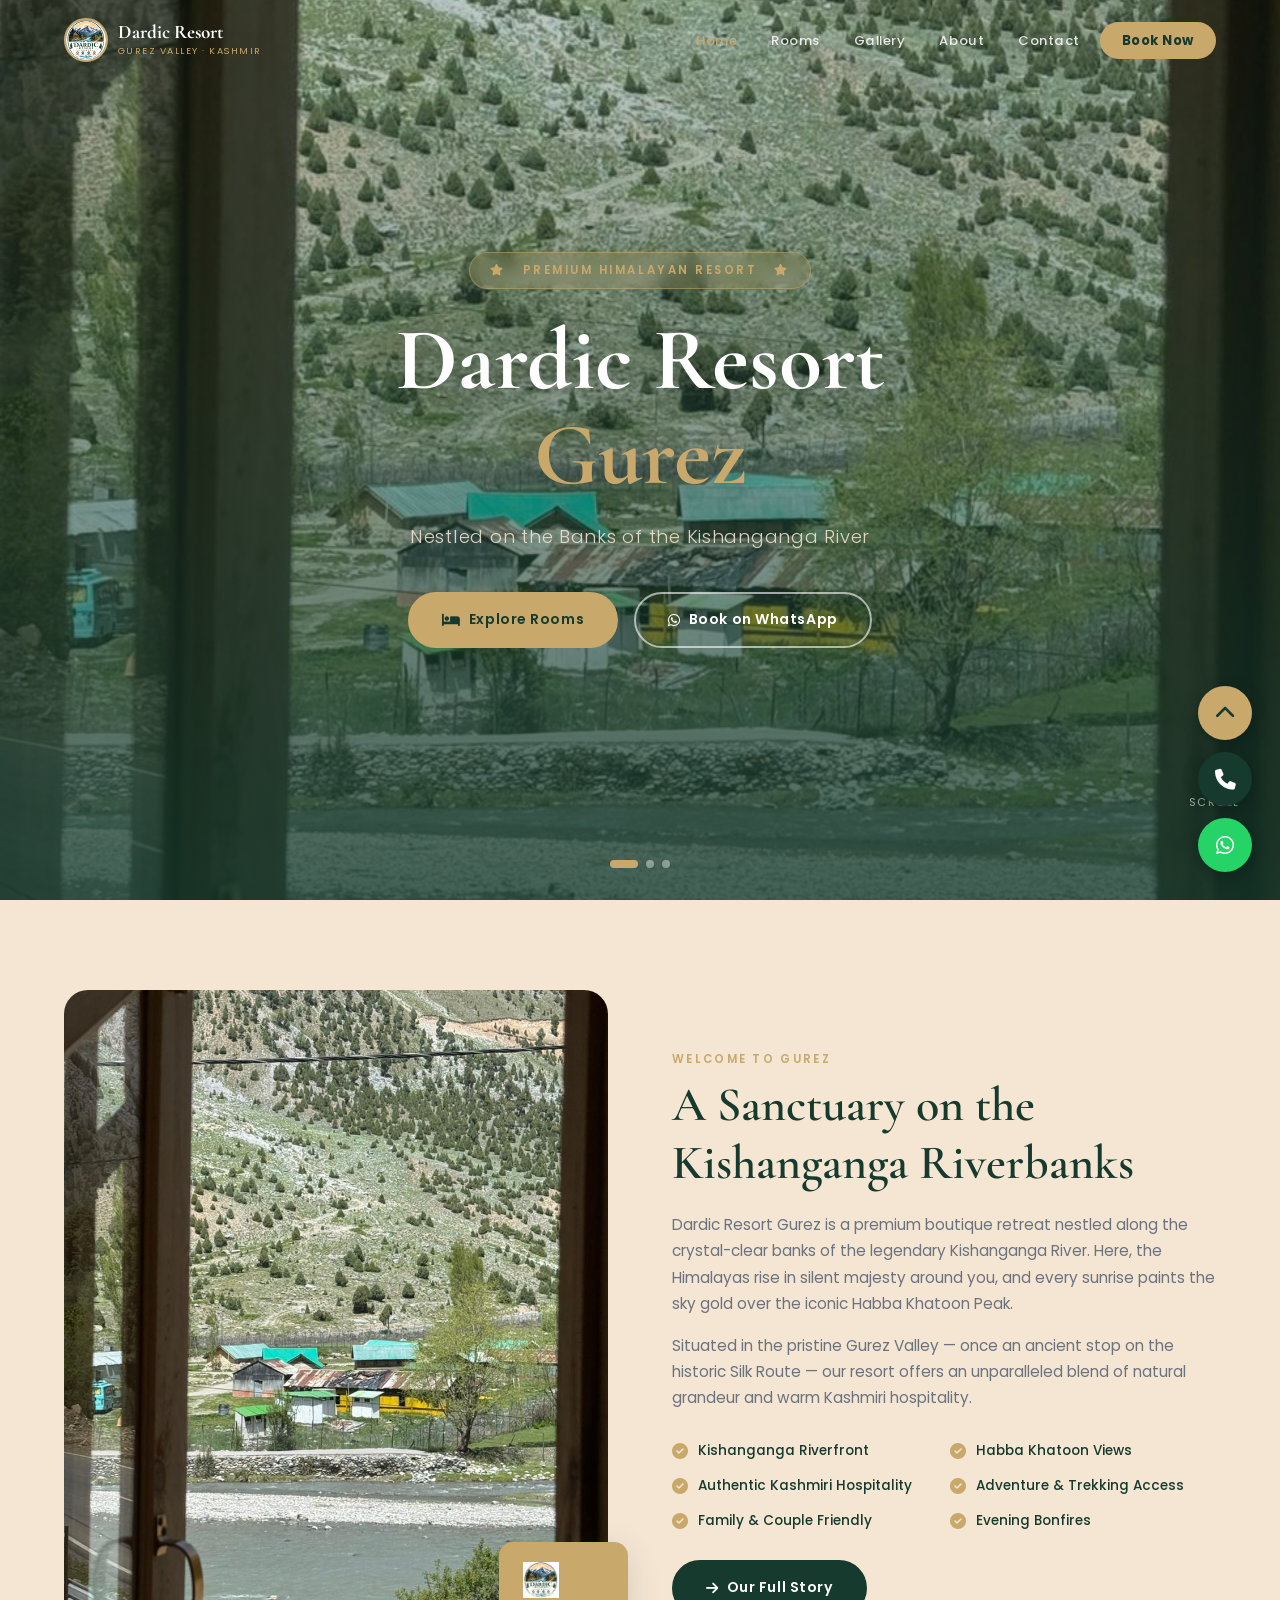
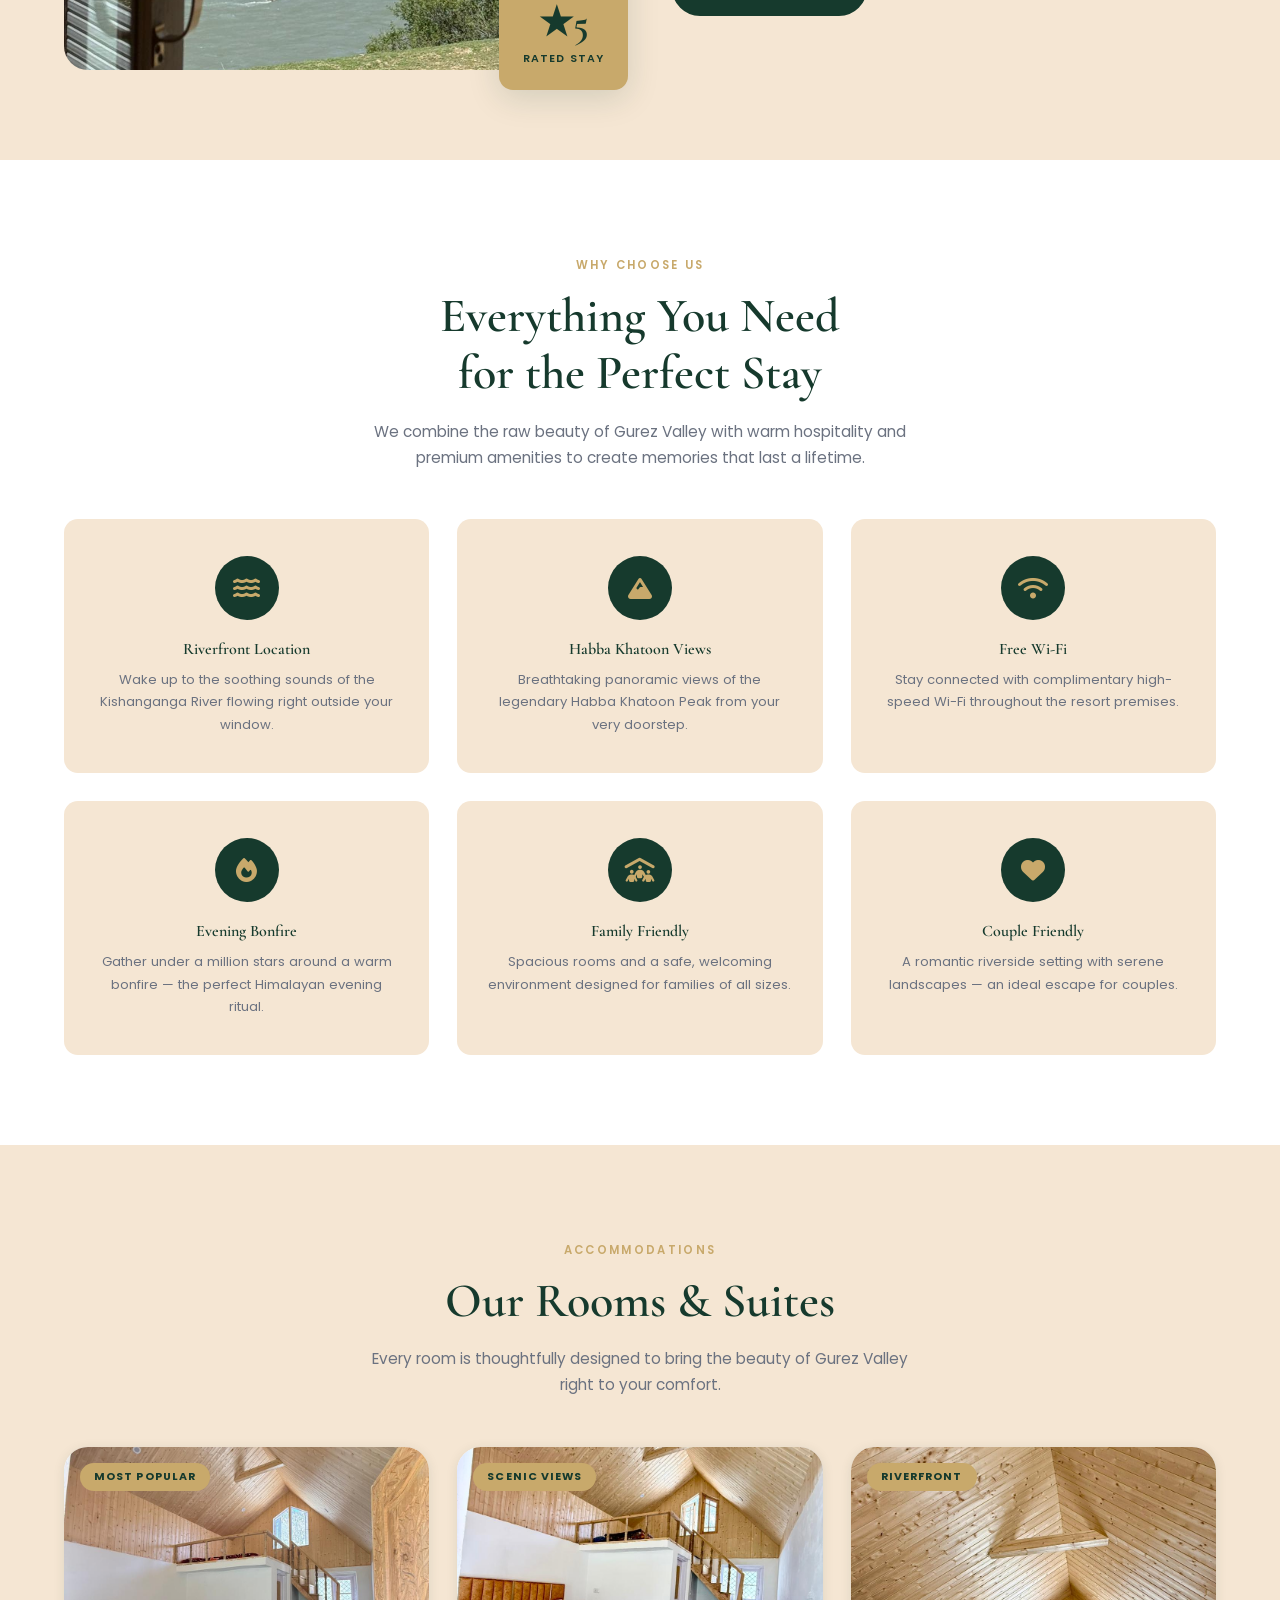
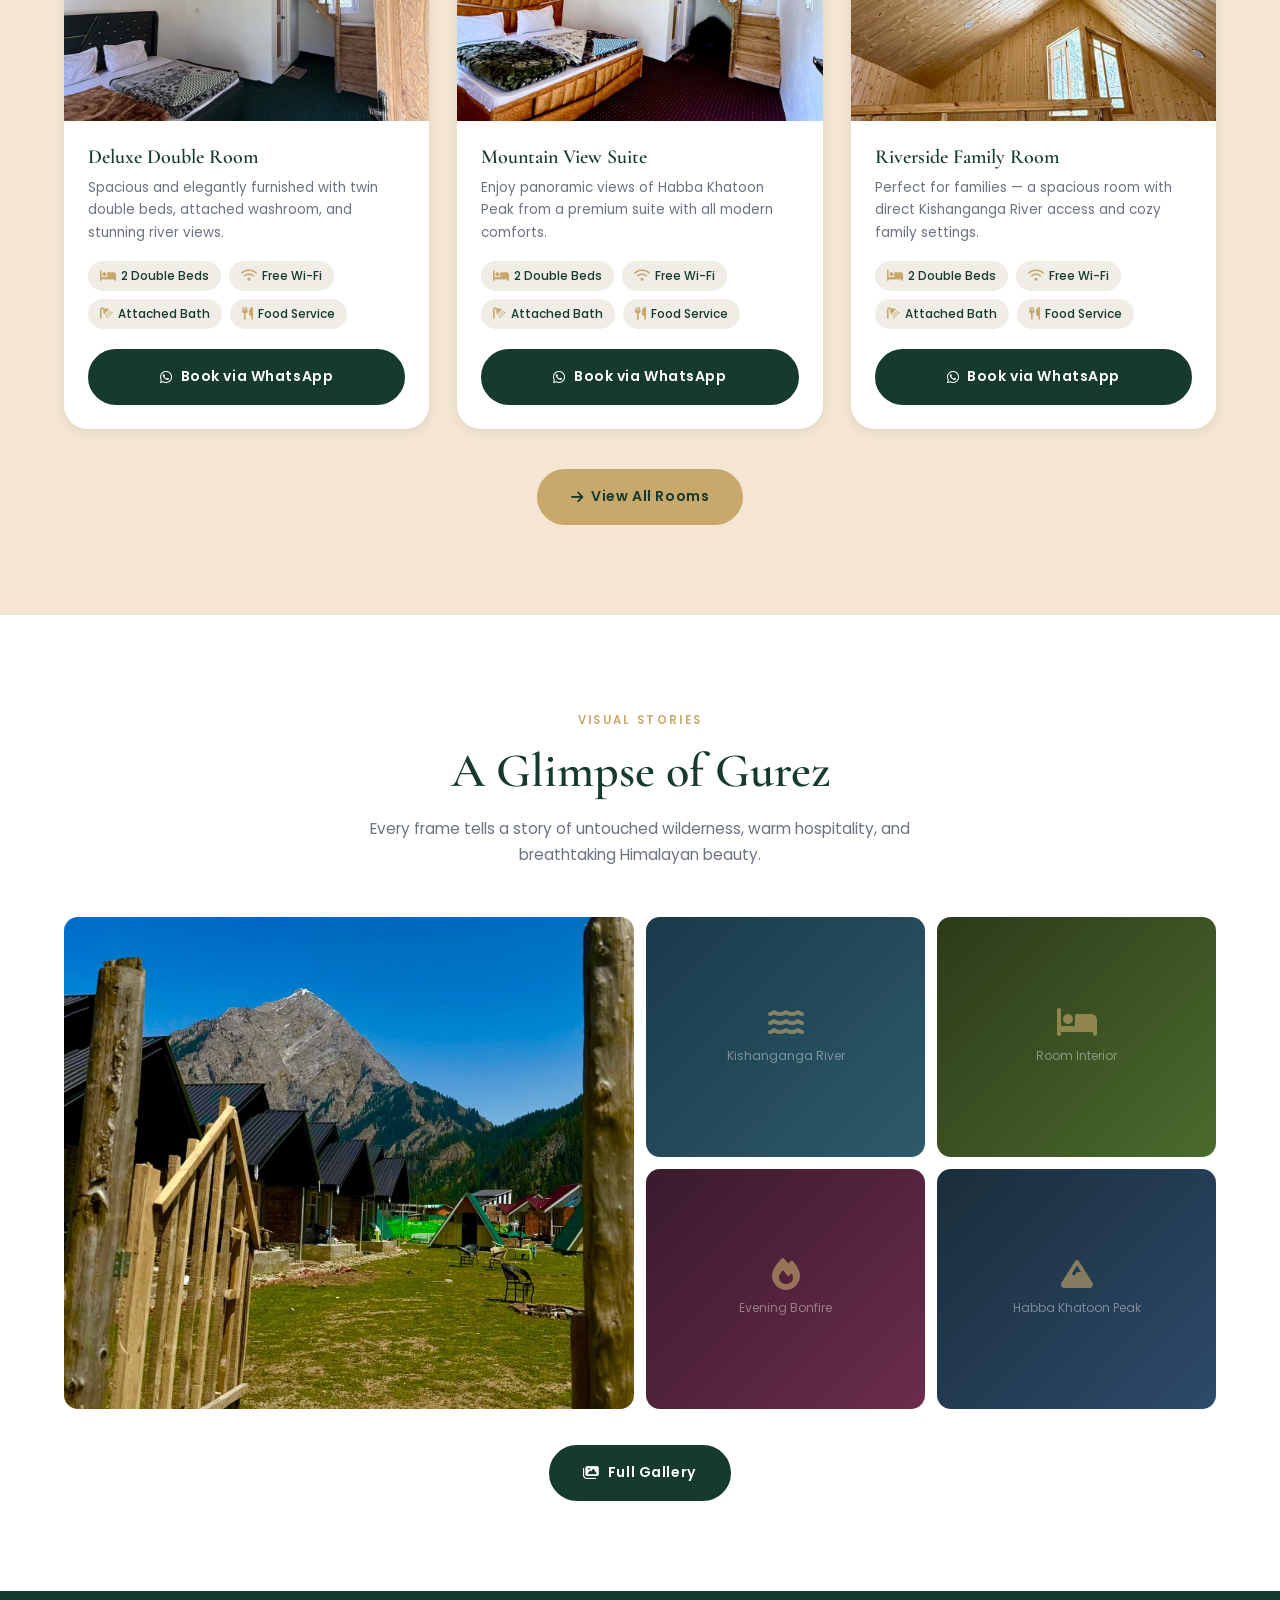
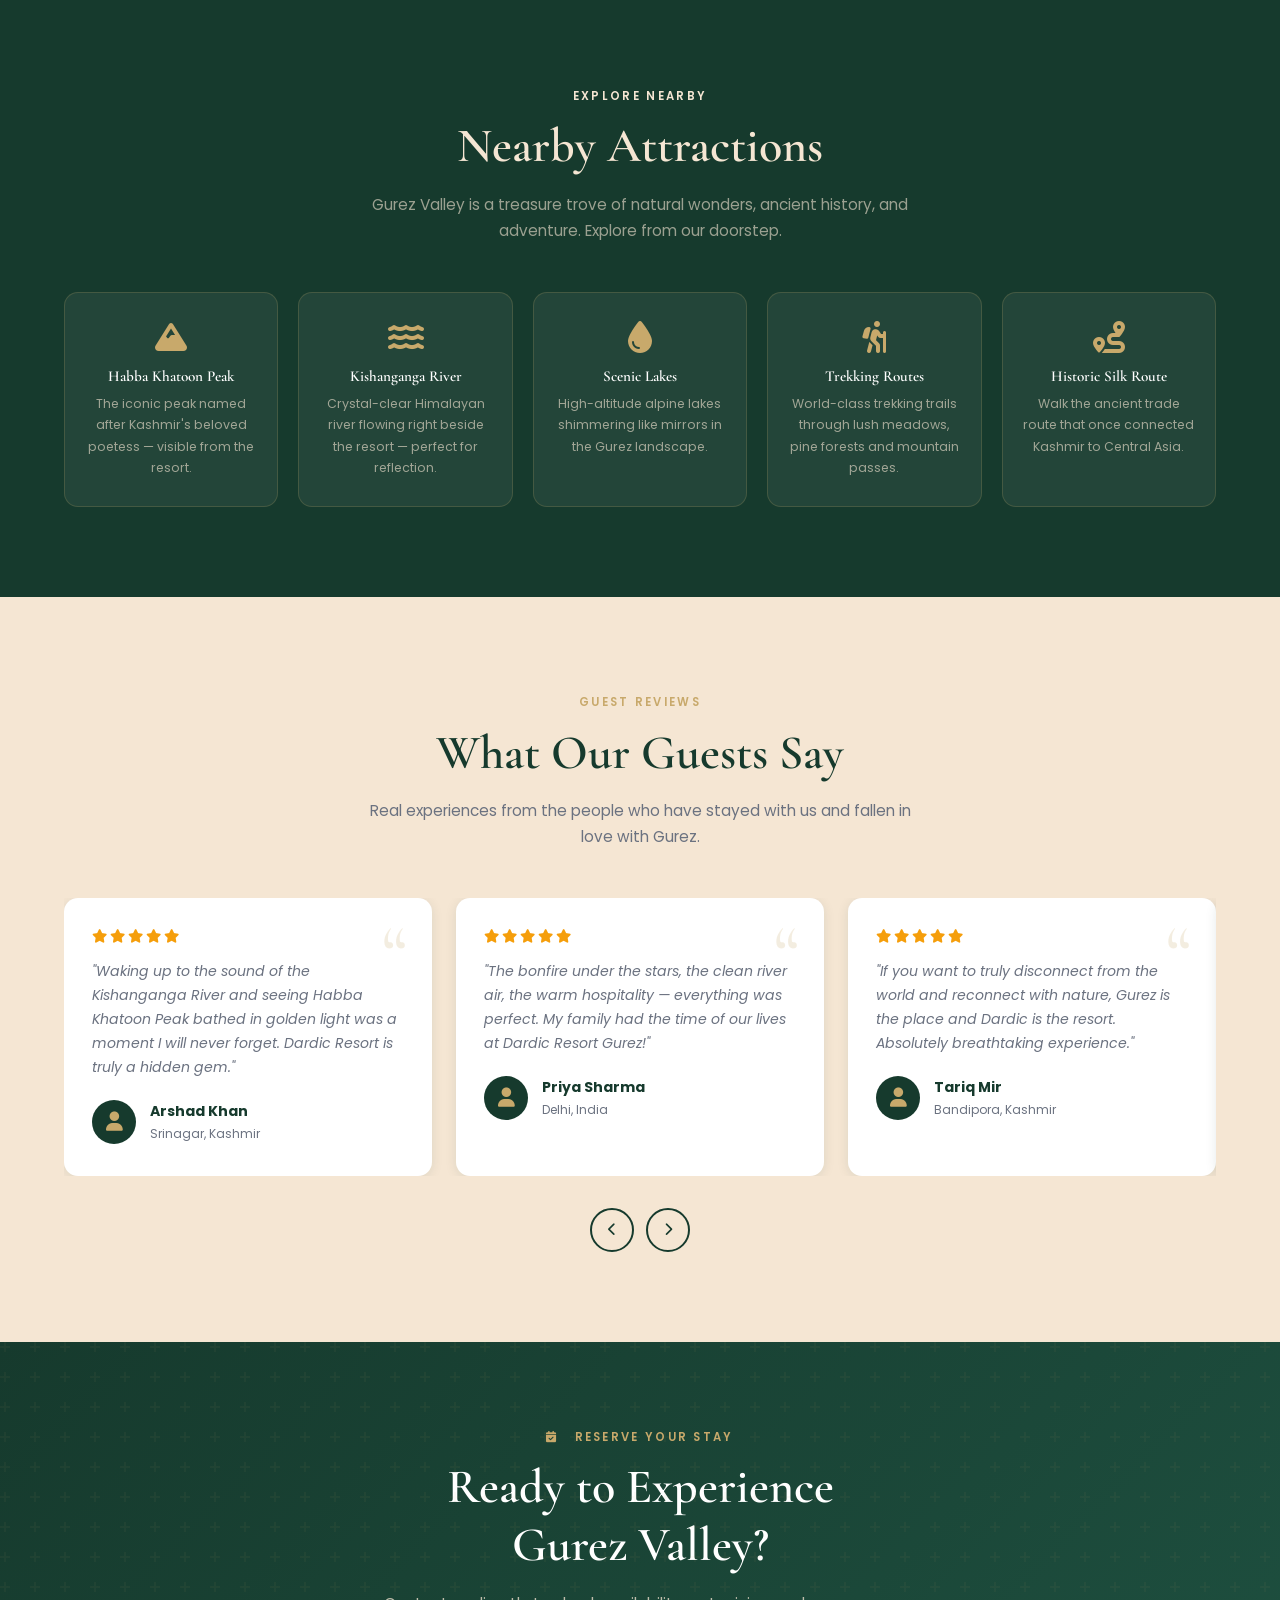
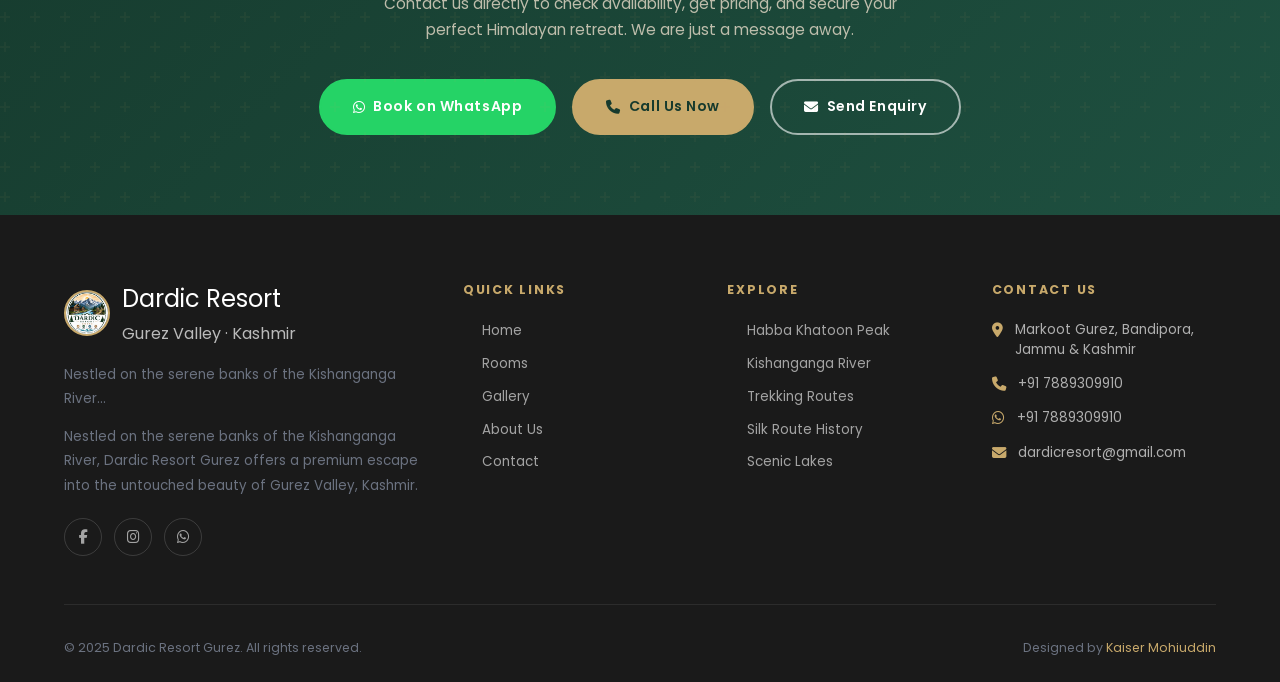
==== commit bcf6b19b: "updated" ====
--- a/index.html
+++ b/index.html
@@ -42,10 +42,13 @@
   <!-- ═══════════ NAVBAR ═══════════ -->
   <nav class="navbar" id="navbar">
     <div class="container nav-inner">
-      <a href="index.html" class="nav-logo">
-        <img src="images/logo.jpeg" alt="Dardic Resort Gurez" style="height:52px; width:auto; object-fit:contain;" />
+      <a href="index.html" class="nav-logo-wrap">
+        <img src="images/logo.jpeg" alt="Dardic Resort Gurez Logo" />
+        <div class="nav-logo-text">
+          <span class="logo-main">Dardic Resort</span>
+          <span class="logo-sub">Gurez Valley · Kashmir</span>
+        </div>
       </a>
-
       <button class="hamburger" id="hamburger" aria-label="Toggle menu">
         <span></span><span></span><span></span>
       </button>
@@ -545,9 +548,17 @@
     <div class="container">
       <div class="footer-grid">
 
-        <div class="footer-brand">
-          <img src="images/logo.jpeg" alt="Dardic Resort Gurez"
-            style="height:64px; width:auto; object-fit:contain; margin-bottom:14px;" />
+       <div class="footer-brand">
+  <div style="display:flex; align-items:center; gap:12px; margin-bottom:16px;">
+    <img src="images/logo.jpeg" alt="Dardic Resort Gurez"
+     style="height:46px; width:46px; border-radius:50%; object-fit:cover; 
+       border:2px solid var(--gold); background:white;" />
+    <div>
+      <span class="logo-main" style="display:block; color:var(--white);">Dardic Resort</span>
+      <span class="logo-sub" style="display:block;">Gurez Valley · Kashmir</span>
+    </div>
+  </div>
+  <p>Nestled on the serene banks of the Kishanganga River...</p>
           <p>Nestled on the serene banks of the Kishanganga River, Dardic Resort Gurez offers a premium escape into the
             untouched beauty of Gurez Valley, Kashmir.</p>
           <div class="footer-socials">
--- a/css/style.css
+++ b/css/style.css
@@ -40,7 +40,41 @@
   line-height: 1.7;
   overflow-x: hidden;
 }
-
+    /* Navbar logo circle + text */
+    .nav-logo-wrap {
+      display: flex;
+      align-items: center;
+      gap: 10px;
+      text-decoration: none;
+    }
+    .nav-logo-wrap img {
+      height: 44px;
+      width: 44px;
+      border-radius: 50%;
+      object-fit: cover;
+      border: 2px solid var(--gold);
+      flex-shrink: 0;
+      transition: box-shadow 0.3s ease, transform 0.3s ease;
+    }
+    .nav-logo-wrap img:hover {
+      box-shadow: 0 0 0 3px var(--gold), 0 0 16px rgba(200,169,107,0.35);
+      transform: scale(1.05);
+    }
+    .nav-logo-text .logo-main {
+      display: block;
+      font-family: 'Cormorant Garamond', serif;
+      font-size: 1.2rem;
+      font-weight: 700;
+      color: var(--white);
+      line-height: 1.1;
+    }
+    .nav-logo-text .logo-sub {
+      display: block;
+      font-size: 0.58rem;
+      color: var(--gold);
+      letter-spacing: 0.16em;
+      text-transform: uppercase;
+    }
 img { max-width: 100%; display: block; }
 a  { text-decoration: none; color: inherit; }
 ul { list-style: none; }
@@ -1195,24 +1229,6 @@
 }
 .mission-icon i { font-size: 1.6rem; color: var(--gold); }
 .mission-card h3 { font-size: 1.2rem; margin-bottom: 12px; }
-
-.about-stats { background: var(--forest); padding: 60px 0; }
-.stats-grid {
-  display: grid;
-  grid-template-columns: repeat(4, 1fr);
-  gap: 40px;
-  text-align: center;
-}
-.stat-item .num {
-  font-family: var(--font-head);
-  font-size: 3rem;
-  color: var(--gold);
-  font-weight: 700;
-  display: block;
-  line-height: 1;
-  margin-bottom: 8px;
-}
-.stat-item .lbl { color: rgba(245,230,211,.7); font-size: .82rem; letter-spacing: .08em; }
 
 .team-section { background: var(--white); }
 .team-grid {
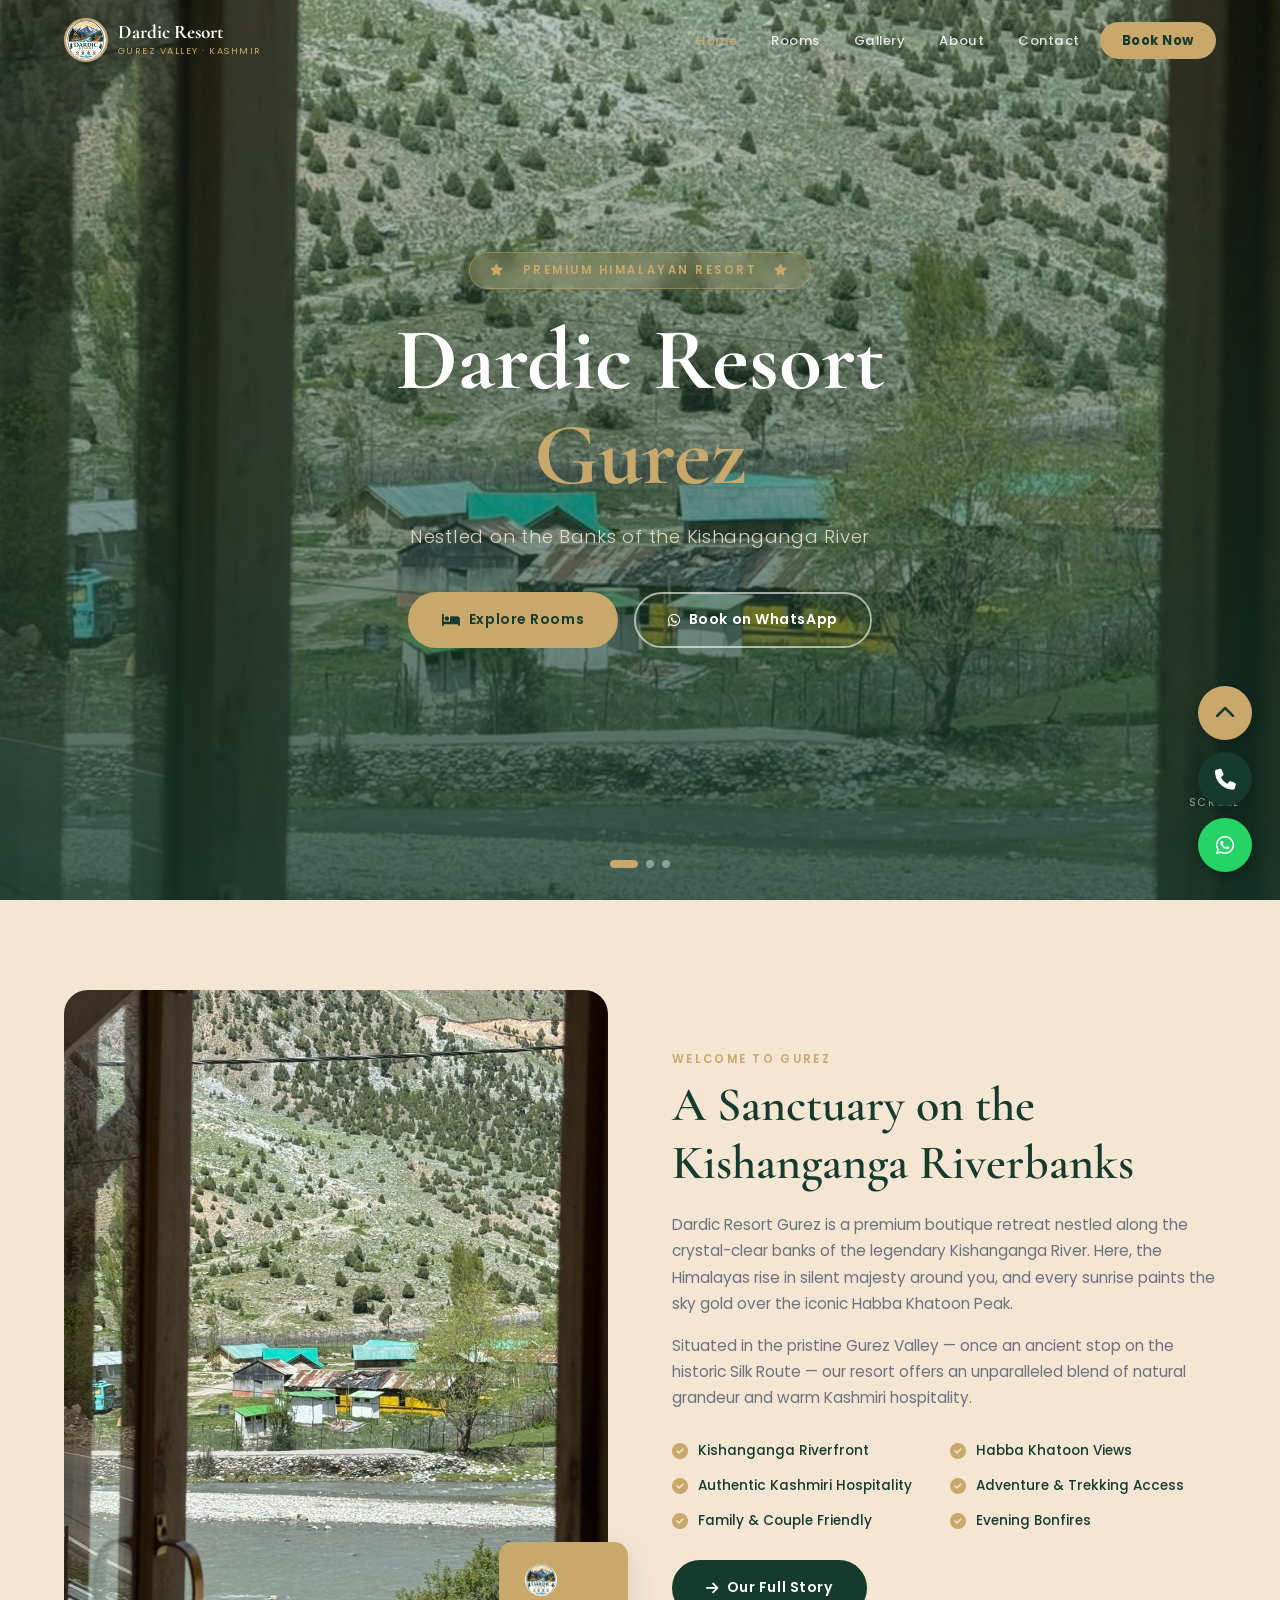
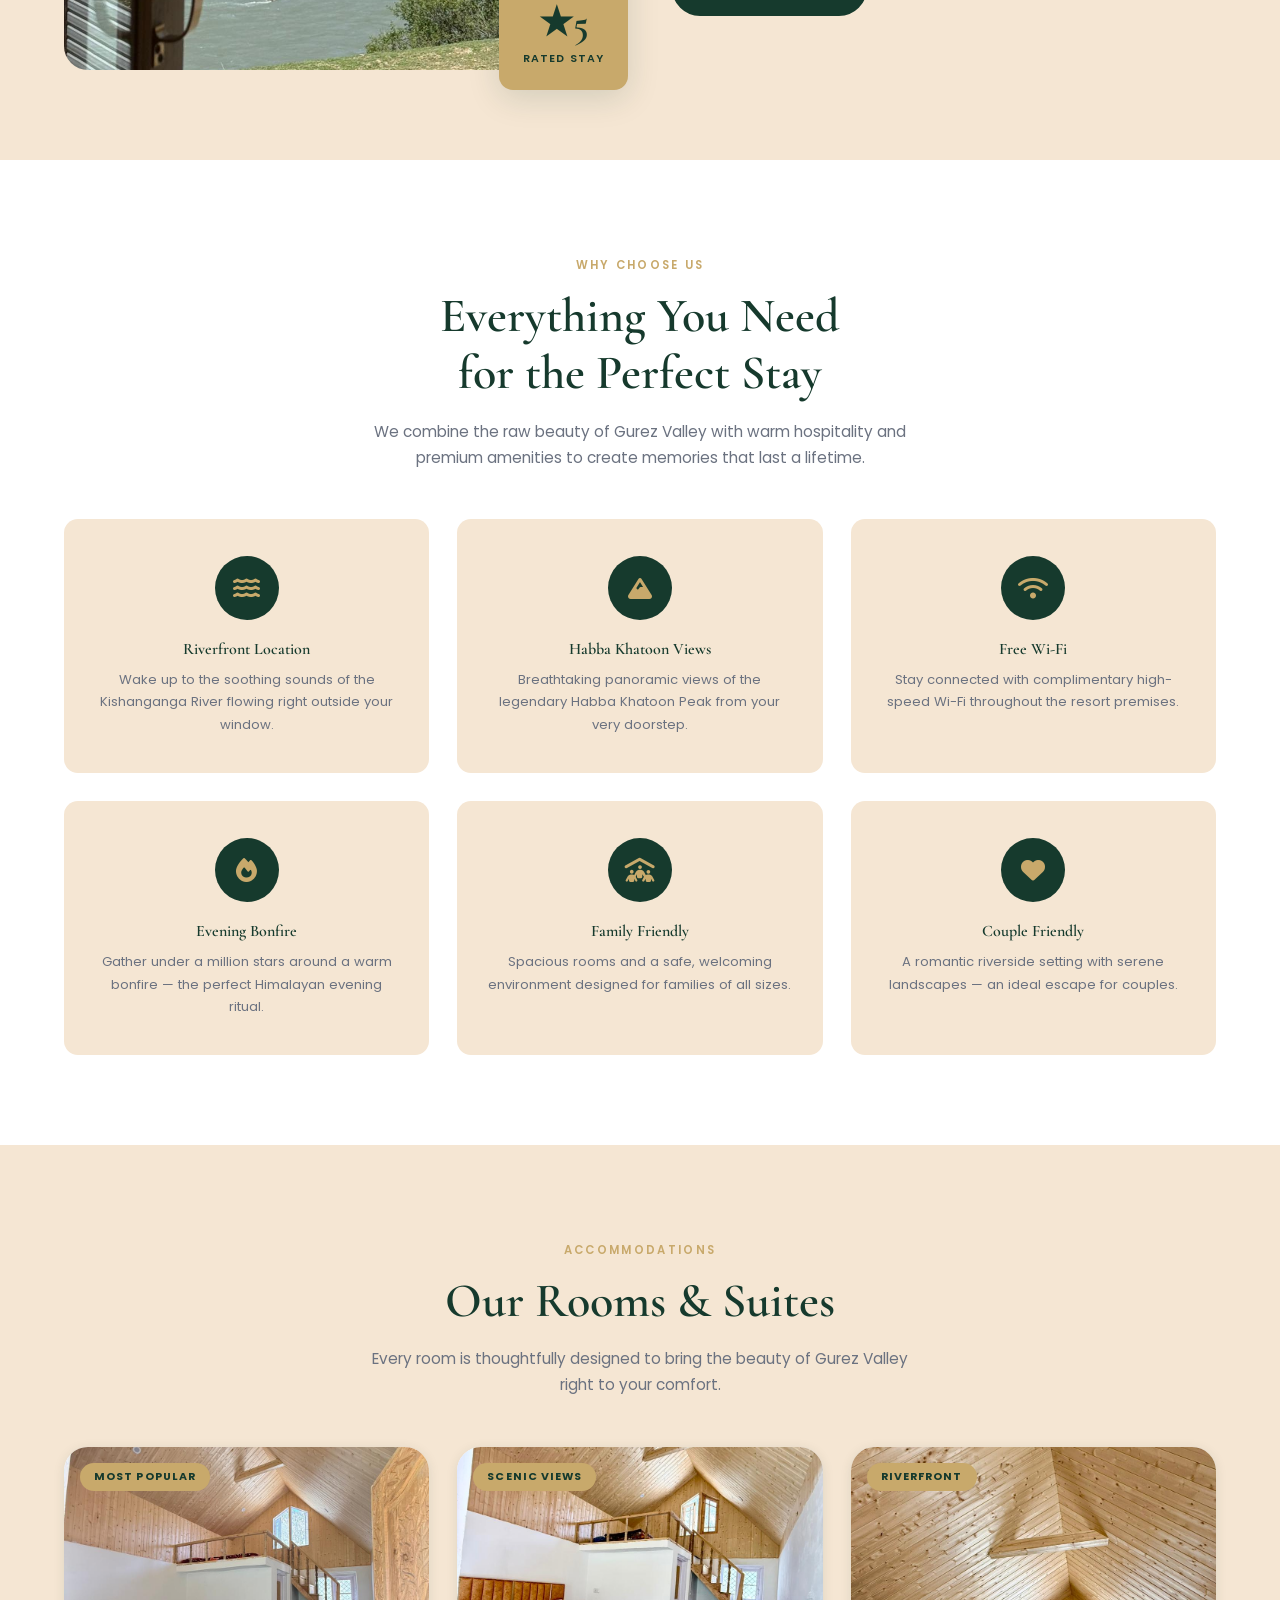
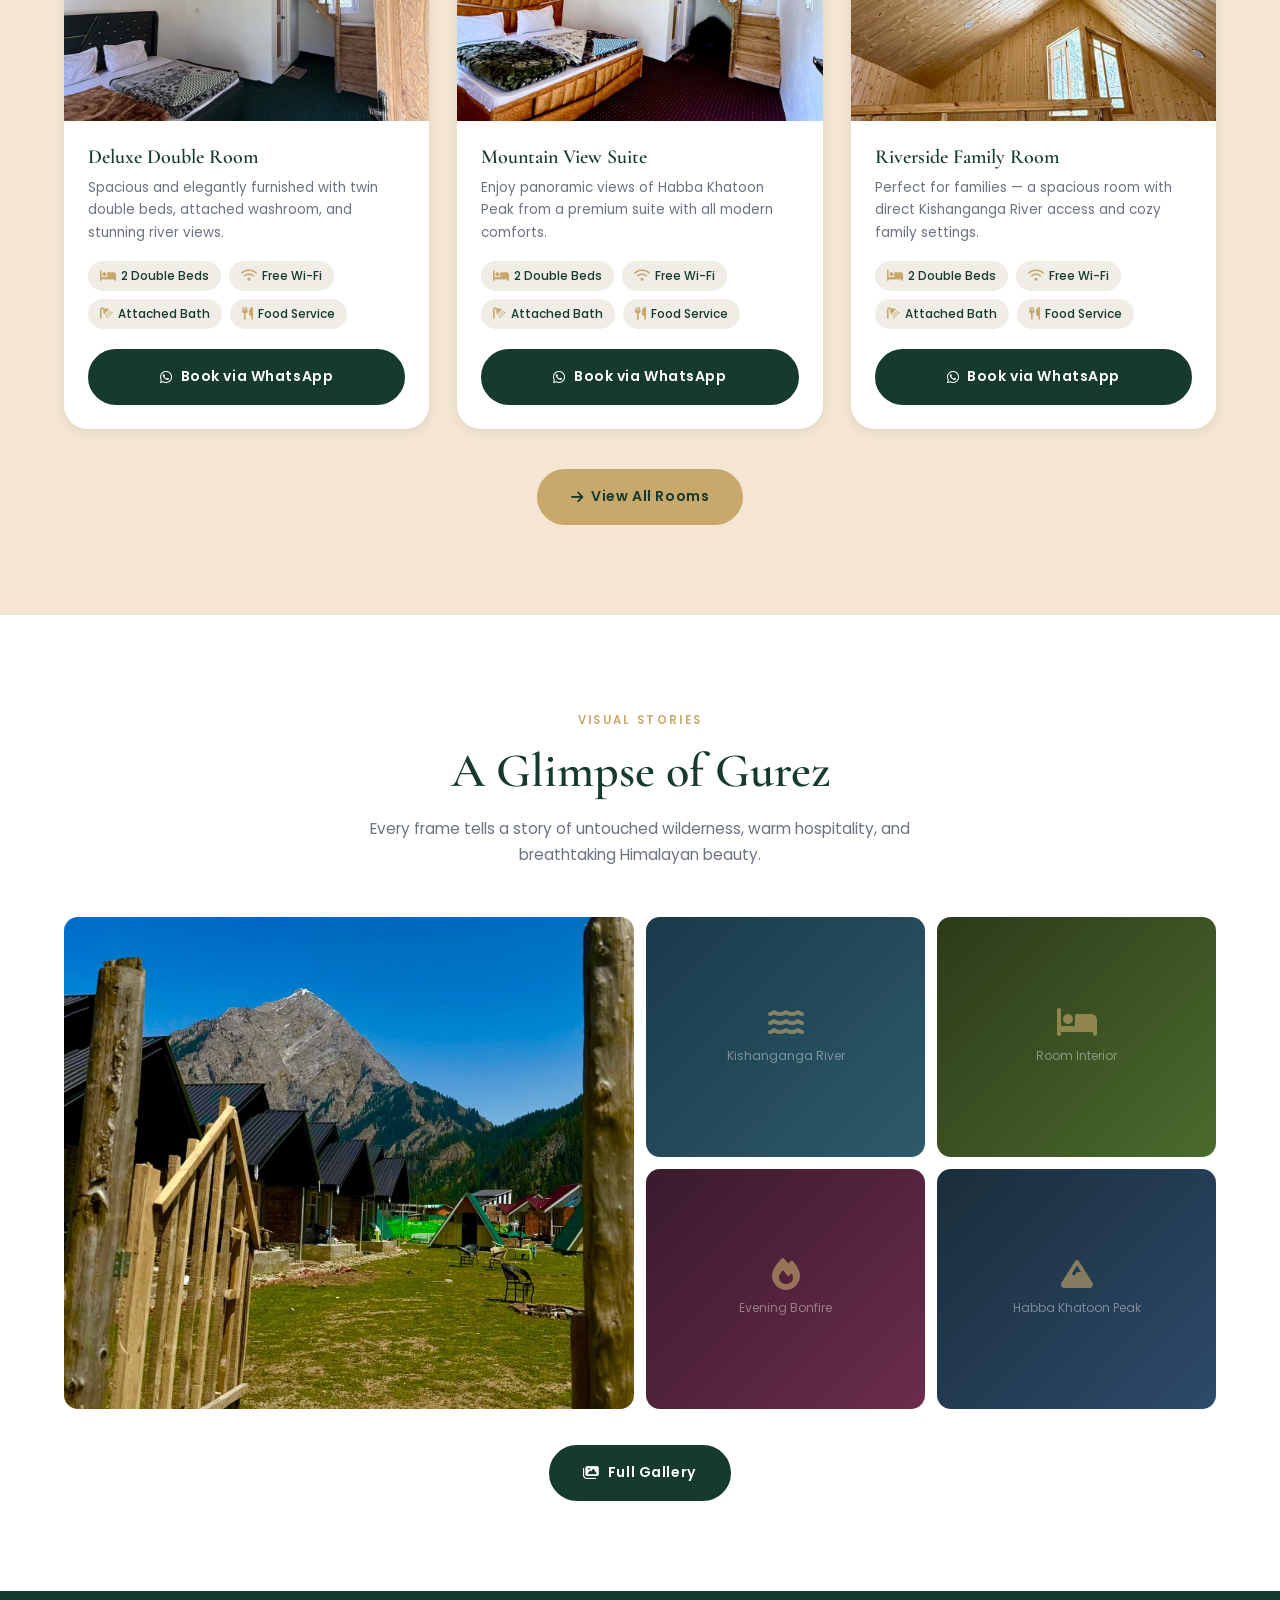
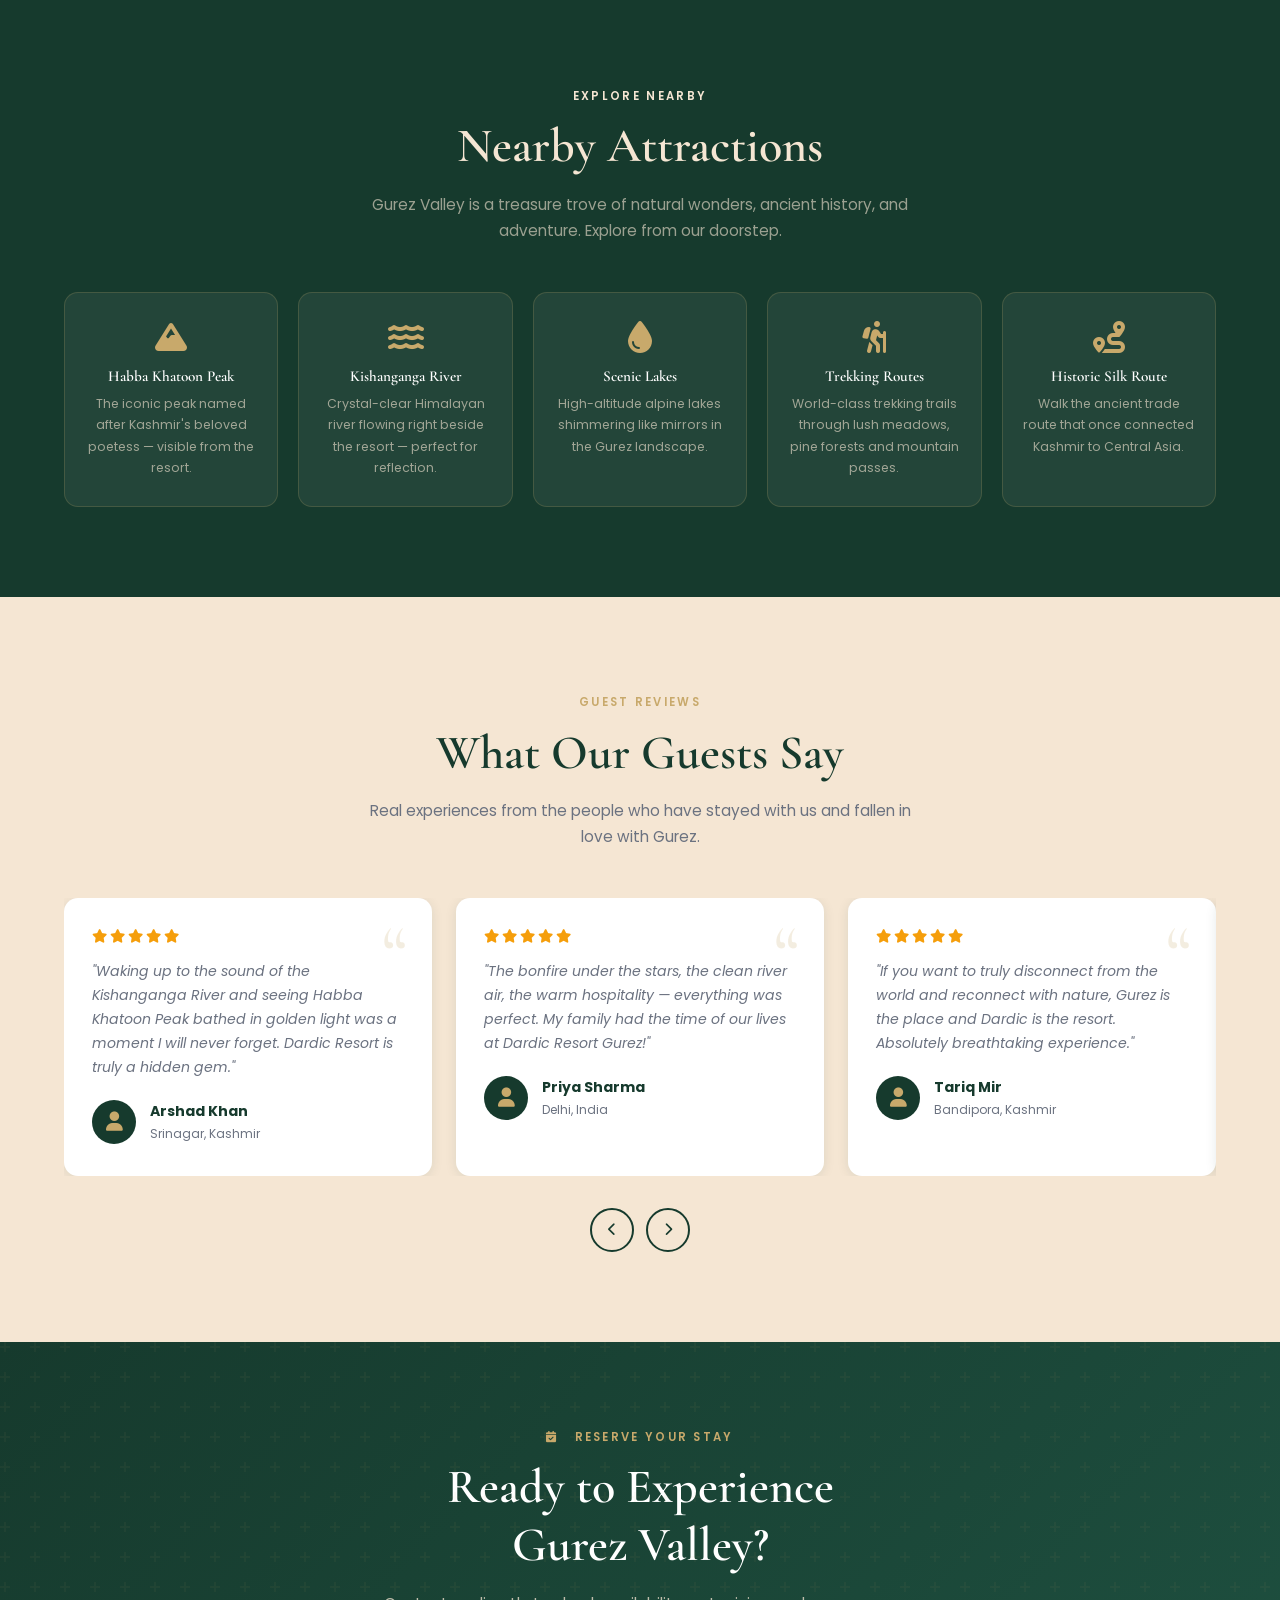
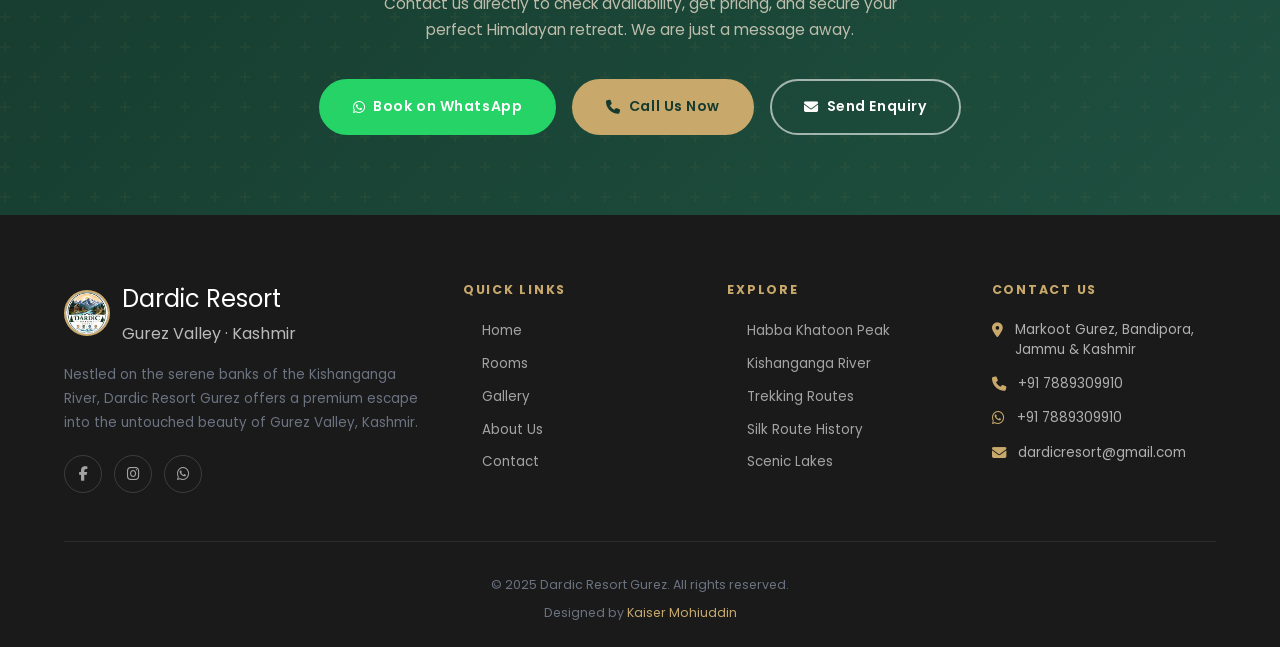
==== commit 63f4bc4b: "third update" ====
--- a/index.html
+++ b/index.html
@@ -140,8 +140,10 @@
           <div class="about-img-main">
             <img src="images/kishanganga_view_from_window.jpeg" alt="Kishanganga River View" loading="lazy" />
           </div>
+          
           <div class="about-img-badge">
-            <img src="images/logo.jpeg" alt="Logo" style="height:36px;width:auto;margin-bottom:6px;" />
+            <div class ="nav-logo-wrap">
+            <img src="images/logo.jpeg" alt="Logo" style="height:36px;width:auto;margin-bottom:6px;" /></div>
             <span class="num">★5</span>
             <span class="lbl">Rated Stay</span>
           </div>
@@ -557,9 +559,7 @@
       <span class="logo-main" style="display:block; color:var(--white);">Dardic Resort</span>
       <span class="logo-sub" style="display:block;">Gurez Valley · Kashmir</span>
     </div>
-  </div>
-  <p>Nestled on the serene banks of the Kishanganga River...</p>
-          <p>Nestled on the serene banks of the Kishanganga River, Dardic Resort Gurez offers a premium escape into the
+  </div>          <p>Nestled on the serene banks of the Kishanganga River, Dardic Resort Gurez offers a premium escape into the
             untouched beauty of Gurez Valley, Kashmir.</p>
           <div class="footer-socials">
             <a href="https://www.facebook.com/share/1GrpZMFwcp/" class="social-link" aria-label="Facebook"><i
@@ -615,11 +615,10 @@
 
       </div>
 
-      <div class="footer-bottom">
-        <p>&copy; 2025 Dardic Resort Gurez. All rights reserved.</p>
-        <p>Designed by <a href="https://kaisermohiuddin.me" target="_blank" rel="noopener noreferrer">Kaiser
-            Mohiuddin</a></p>
-      </div>
+<div class="footer-bottom" style="flex-direction:column; text-align:center; gap:6px;">
+  <p>&copy; 2025 Dardic Resort Gurez. All rights reserved.</p>
+  <p>Designed by <a href="https://kaisermohiuddin.me" target="_blank" rel="noopener noreferrer">Kaiser Mohiuddin</a></p>
+</div>
     </div>
   </footer>
 
--- a/css/style.css
+++ b/css/style.css
@@ -102,8 +102,6 @@
 /* ─── UTILITY ────────────────────────────────────────────────── */
 .container { max-width: 1200px; margin: 0 auto; padding: 0 24px; }
 .section    { padding: 90px 0; }
-.section-sm { padding: 60px 0; }
-
 .section-label {
   display: inline-block;
   font-family: var(--font-body);
@@ -925,10 +923,11 @@
 
 .footer-bottom {
   display: flex;
-  align-items: center;
-  justify-content: space-between;
-  flex-wrap: wrap;
-  gap: 12px;
+  flex-direction: column;
+  align-items: center;
+  justify-content: center;
+  text-align: center;
+  gap: 6px;
 }
 .footer-bottom p { font-size: .78rem; }
 .footer-bottom a { color: var(--gold); }
@@ -1411,19 +1410,47 @@
   .nav-links {
     position: fixed;
     top: 0; left: 0; right: 0; bottom: 0;
+    width: 100vw;
+    height: 100vh;
     background: rgba(22,58,45,.98);
     backdrop-filter: blur(20px);
+    -webkit-backdrop-filter: blur(20px);
     flex-direction: column;
     justify-content: center;
     align-items: center;
-    gap: 8px;
+    gap: 6px;
+    /* Slide UP off screen — fully out of view, not overlapping page */
     transform: translateY(-100%);
-    transition: transform .4s ease;
+    transition: transform .4s cubic-bezier(.4,0,.2,1);
     z-index: 1050;
+    /* NO visibility:hidden — that was breaking clicks */
+    pointer-events: none;
+    overflow-y: auto;
+    padding: 80px 20px 40px;
   }
-  .nav-links.open { transform: translateY(0); }
-  .nav-links a { font-size: 1.1rem; padding: 14px 28px; }
-  .hamburger { display: flex; z-index: 1100; }
+  /* When open — slide into view and enable clicks */
+  .nav-links.open {
+    transform: translateY(0);
+    pointer-events: all;
+  }
+  .nav-links a {
+    font-size: 1.15rem;
+    padding: 13px 32px;
+    width: 100%;
+    text-align: center;
+    border-radius: 50px;
+    color: rgba(255,255,255,.9);
+  }
+  .nav-links a:hover,
+  .nav-links a.active { color: var(--gold); background: rgba(255,255,255,.06); }
+  .nav-links .btn-book {
+    margin-top: 12px;
+    background: var(--gold);
+    color: var(--forest) !important;
+    font-weight: 700;
+    padding: 13px 40px;
+  }
+  .hamburger { display: flex; z-index: 1100; position: relative; }
 
   .about-grid          { grid-template-columns: 1fr; gap: 40px; }
   .about-img-badge     { right: 0; bottom: -16px; }
@@ -1457,3 +1484,126 @@
   .float-btn  { width: 48px; height: 48px; font-size: 1.15rem; }
   .about-features { grid-template-columns: 1fr; }
 }
+
+/* ══════════════════════════════════════════════════
+   MOBILE FIRST — GLOBAL FIXES
+   ══════════════════════════════════════════════════ */
+
+/* Prevent horizontal overflow */
+html, body { overflow-x: hidden; width: 100%; }
+
+@media (max-width: 768px) {
+
+  /* Navbar */
+  .navbar { padding: 10px 0; }
+  .container { padding: 0 16px; }
+
+  /* Page hero inner pages */
+  .page-hero { padding: 110px 0 56px; }
+  .page-hero h1 { font-size: 2rem; }
+
+  /* Sections */
+  .section    { padding: 52px 0; }
+  .section-sm { padding: 32px 0; }
+
+  /* About grid */
+  .about-grid { grid-template-columns: 1fr; gap: 32px; }
+
+  /* Features — 1 col */
+  .features-grid { grid-template-columns: 1fr !important; gap: 14px; }
+
+  /* Rooms */
+  .rooms-grid { grid-template-columns: 1fr !important; gap: 18px; }
+
+  /* Attractions */
+  .attractions-grid { grid-template-columns: 1fr 1fr; gap: 14px; }
+
+  /* Testimonials */
+  .testimonial-slide { grid-template-columns: 1fr !important; gap: 16px; }
+
+  /* Footer */
+  .footer-grid { grid-template-columns: 1fr !important; gap: 28px; }
+
+  /* CTA buttons */
+  .cta-btns {
+    flex-direction: column;
+    align-items: center;
+    gap: 10px;
+  }
+  .cta-btns .btn {
+    width: 100%;
+    max-width: 300px;
+    justify-content: center;
+  }
+
+  /* Hero buttons */
+  .hero-btns {
+    flex-direction: column;
+    align-items: center;
+    gap: 10px;
+  }
+  .hero-btns .btn {
+    width: 100%;
+    max-width: 260px;
+    justify-content: center;
+  }
+
+  /* Room full card */
+  .room-full-card { grid-template-columns: 1fr !important; }
+  .room-full-img  { min-height: 200px; }
+  .rooms-full-grid { grid-template-columns: 1fr !important; }
+
+  /* About page */
+  .about-story-grid { grid-template-columns: 1fr !important; }
+  .about-story-grid.reverse { direction: ltr; }
+  .mission-grid { grid-template-columns: 1fr !important; }
+  .team-grid    { grid-template-columns: 1fr !important; }
+  .stats-grid   { grid-template-columns: 1fr 1fr; gap: 20px; }
+
+  /* Contact */
+  .contact-grid { grid-template-columns: 1fr !important; gap: 28px; }
+  .contact-form-wrap { padding: 22px 16px; }
+  .form-row { grid-template-columns: 1fr !important; }
+  .social-btns { flex-wrap: wrap; }
+
+  /* Gallery */
+  .gallery-masonry { columns: 2; }
+
+  /* Floating buttons */
+  .float-btns { bottom: 14px; right: 12px; gap: 10px; }
+  .float-btn  { width: 46px; height: 46px; font-size: 1.1rem; }
+
+  /* Section sub text */
+  .section-sub { font-size: .88rem; padding: 0 8px; }
+
+  /* Hero title */
+  .hero-title { font-size: clamp(2rem, 9vw, 3.2rem); }
+  .hero-tagline { font-size: .88rem; }
+
+}
+
+@media (max-width: 480px) {
+  .section { padding: 44px 0; }
+  .hero-title { font-size: 2rem; }
+  h2 { font-size: 1.6rem; }
+  h3 { font-size: 1.2rem; }
+  .btn { padding: 11px 22px; font-size: .82rem; }
+
+  .attractions-grid { grid-template-columns: 1fr 1fr; }
+  .gallery-masonry  { columns: 1; }
+  .gallery-grid     { grid-template-columns: 1fr; }
+  .gallery-grid .gallery-item:first-child { grid-column: span 1; }
+
+  .stats-grid { grid-template-columns: 1fr 1fr; gap: 16px; }
+  .stat-item .num { font-size: 2.2rem; }
+
+  .float-btn { width: 44px; height: 44px; }
+  .about-features { grid-template-columns: 1fr; }
+
+  /* Room amenities wrap properly */
+  .room-amenities { gap: 6px; }
+  .amenity-tag    { font-size: .7rem; padding: 4px 10px; }
+
+  .footer .logo-main { font-size: 1.1rem; }
+  .footer-socials { gap: 10px; }
+}
